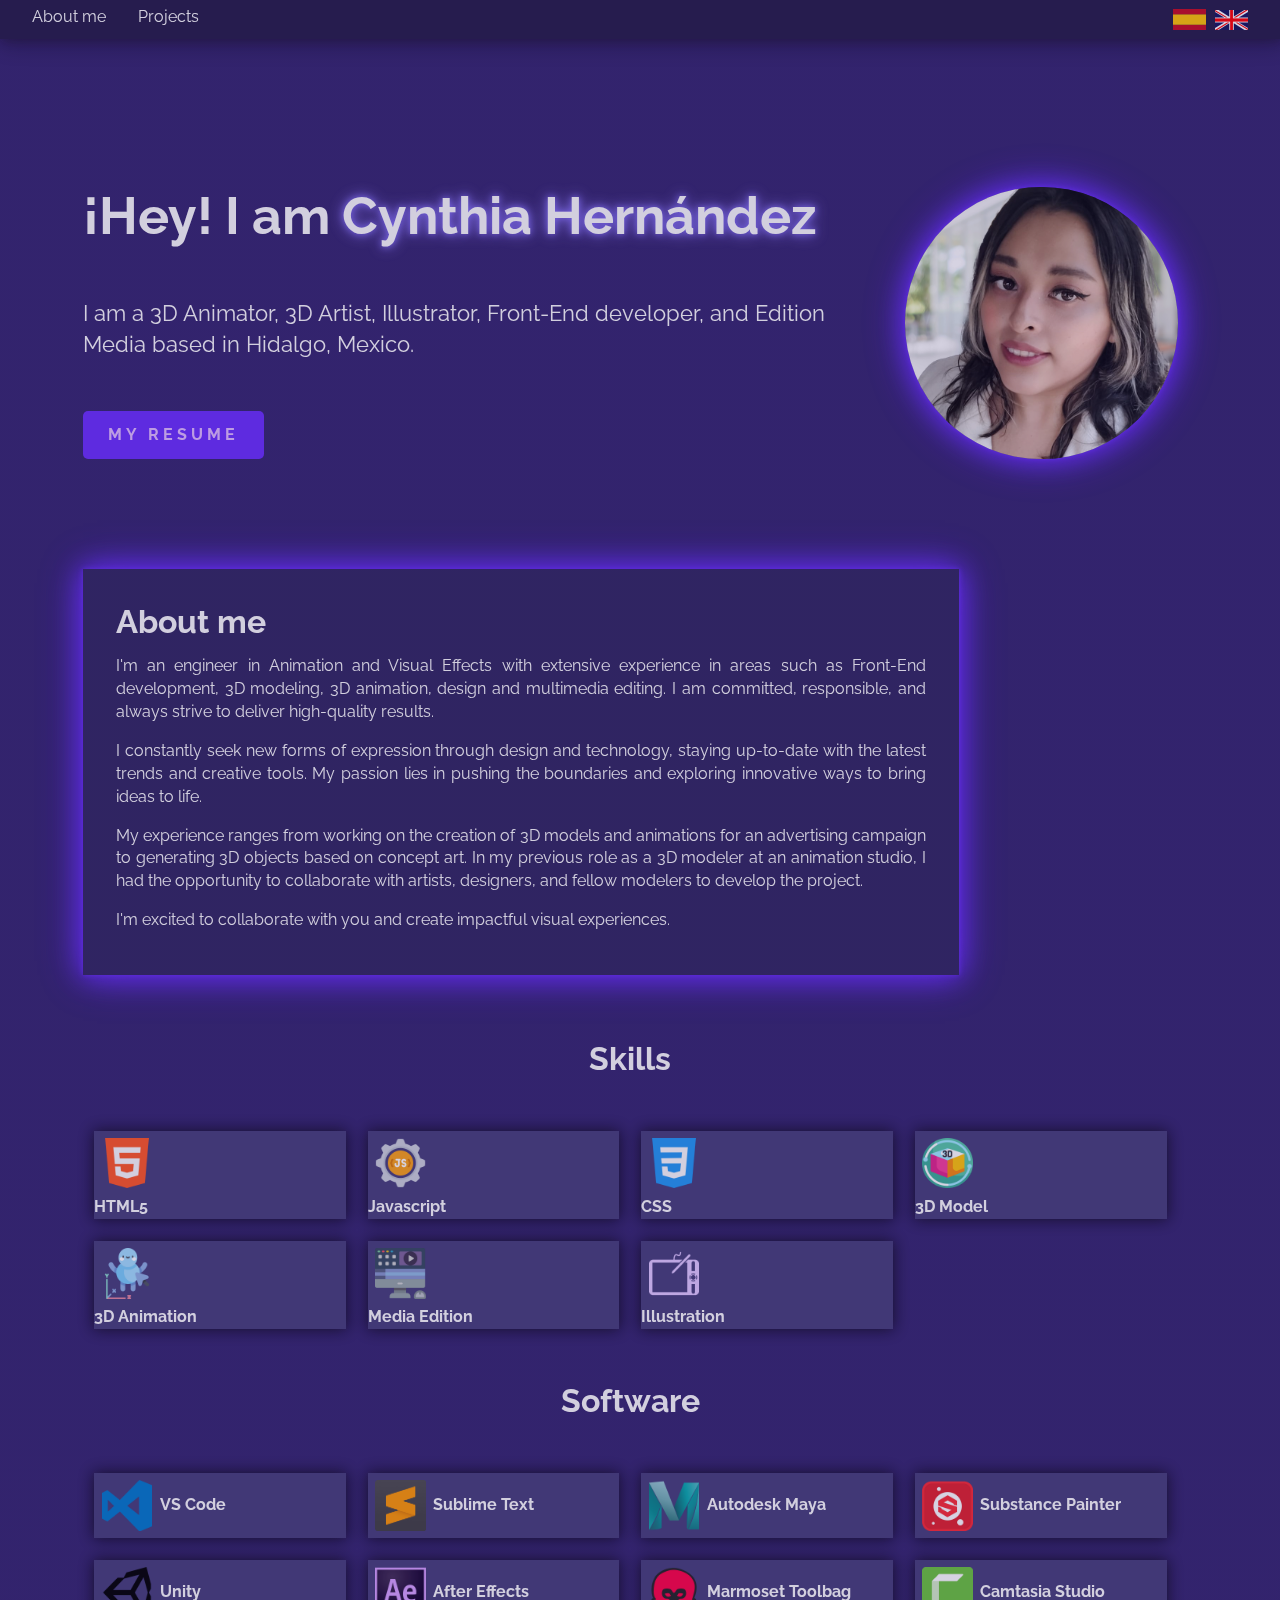
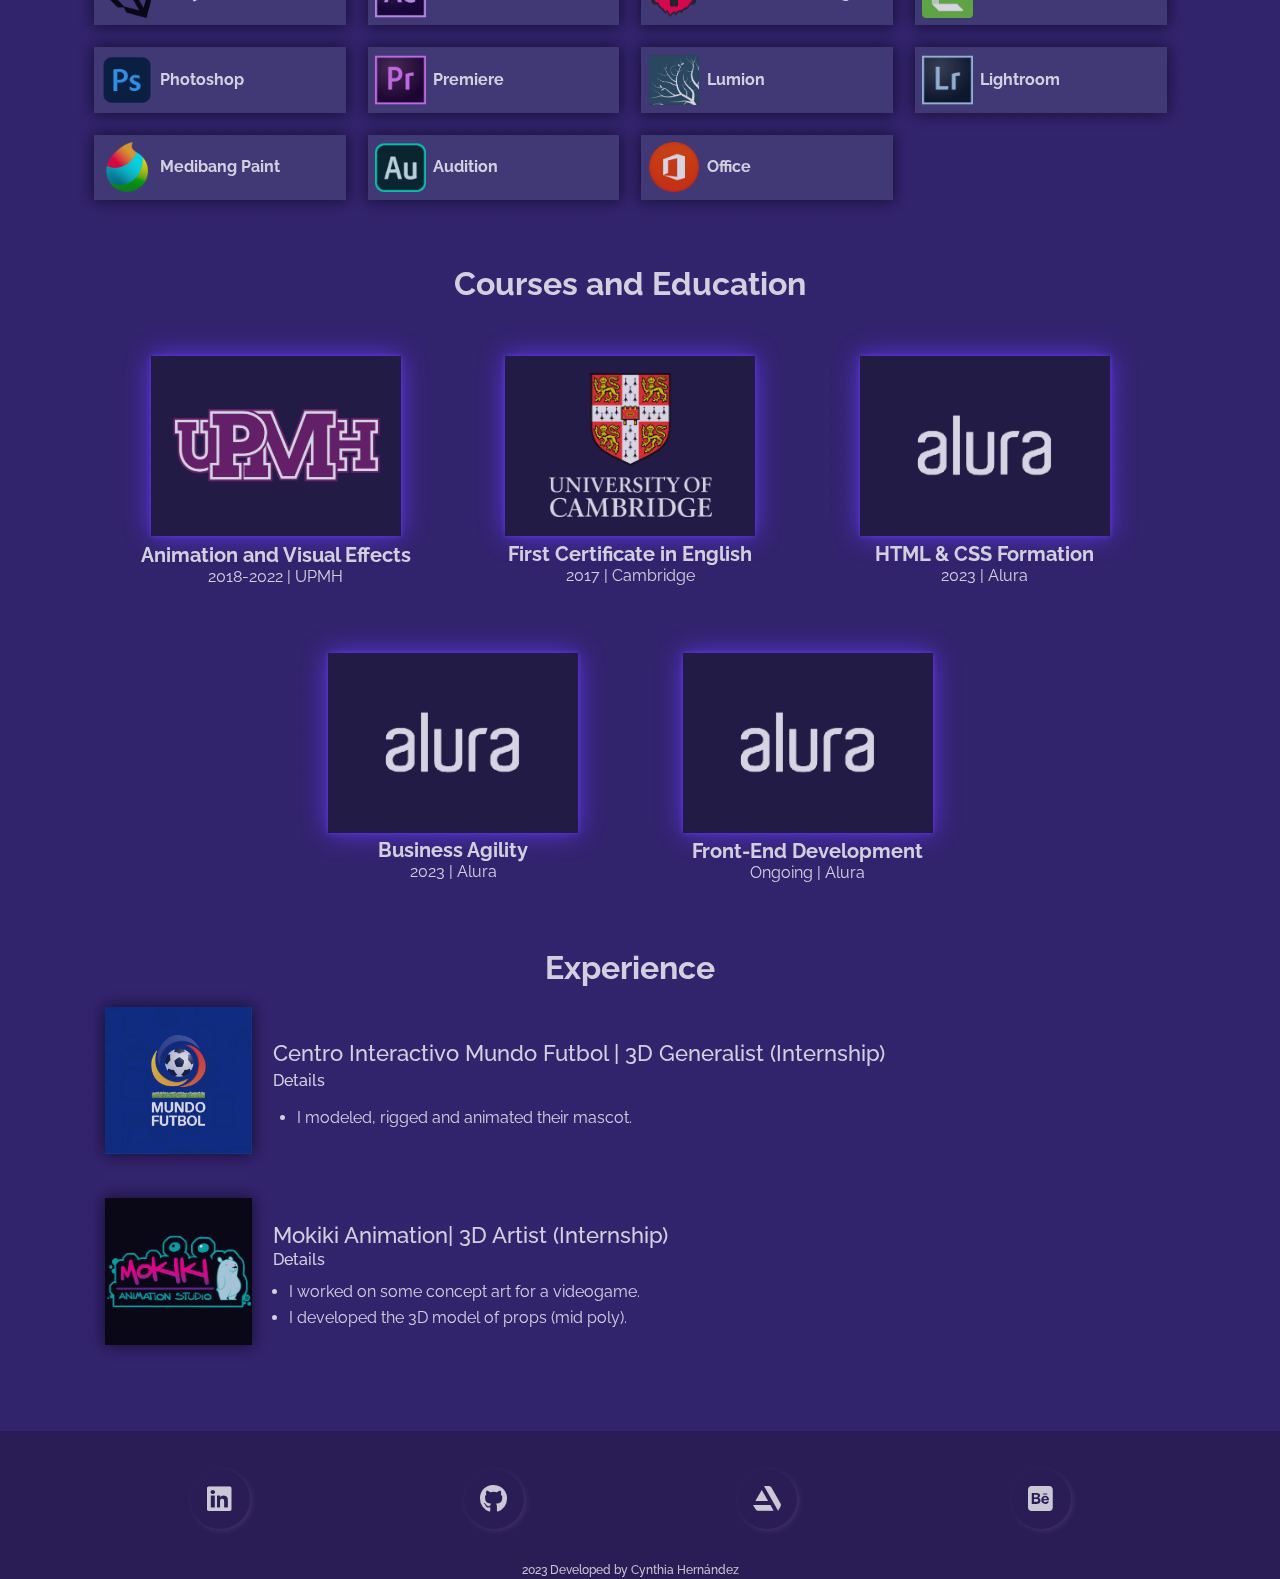
==== index.html @ 49471c4b "CV en español" ====
<!DOCTYPE html>
<html lang="eng">
    <head>
        <meta charset="UTF-8">
        <meta http-equiv="X-UA-Compatible" content="IE=edge">
        <meta name="viewport" content="width=device-width, initial-scale=1.0">
        <title>About me</title>
        <link rel="icon" href="c.ico">
        <link name="viewport" content="width=device-width">
        <link rel="preconnect" href="https://fonts.googleapis.com">
        <link rel="preconnect" href="https://fonts.gstatic.com" crossorigin>
        <link href="https://fonts.googleapis.com/css2?family=Raleway:wght@400;500;700&display=swap" rel="stylesheet">
        <link rel="stylesheet" href="https://maxcdn.bootstrapcdn.com/bootstrap/3.3.7/css/bootstrap.min.css">
        <script src="https://ajax.googleapis.com/ajax/libs/jquery/3.2.1/jquery.min.js"></script>
        <script src="https://maxcdn.bootstrapcdn.com/bootstrap/3.3.7/js/bootstrap.min.js"></script>
        <link rel="stylesheet" href="./assets/css/normalize.css" />
        <link rel="stylesheet" href="./assets/css/reset.css" />
        <link rel="stylesheet" href="./assets/css/bases.css" />
        <link rel="stylesheet" href="./assets/css/flexbox.css" />
        <link rel="stylesheet" href="https://cdnjs.cloudflare.com/ajax/libs/font-awesome/6.4.0/css/all.min.css">
        <link rel="stylesheet" href="./assets/css/encabezado/encabezado.css" />
        <link rel="stylesheet" href="./assets/css/encabezado/flags.css" />
        <link rel="stylesheet" href="./assets/css/encabezado/encabezado__nombre.css" />
        <link rel="stylesheet" href="./assets/css/mensaje--principal/mensaje--principal.css" />
        <link rel="stylesheet" href="./assets/css/mensaje--principal/mensaje--principal__titulo.css" />
        <link rel="stylesheet" href="./assets/css/mensaje--principal/mensaje--principal__descripcion.css" />
        <link rel="stylesheet" href="./assets/css/mensaje--principal/mensaje--principal__contenido.css" />
        <link rel="stylesheet" href="./assets/css/mensaje--principal/mensaje--principal__boton.css" />
        <link rel="stylesheet" href="./assets/css/menu/menu__lista.css" />
        <link rel="stylesheet" href="./assets/css/menu/menu__item.css" />
        <link rel="stylesheet" href="./assets/css/menu/menu__link.css" />
        <link rel="stylesheet" href="./assets/css/menu/menu-desplegable.css" />
        <link rel="stylesheet" href="./assets/css/menu/menu-desplegable__opciones.css" />
        <link rel="stylesheet" href="./assets/css/sobre--mi/sobre--mi.css" />
        <link rel="stylesheet" href="./assets/css/sobre--mi/sobre--mi__titulo.css" />
        <link rel="stylesheet" href="./assets/css/sobre--mi/sobre--mi__descripcion.css" />
        <link rel="stylesheet" href="./assets/css/habilidades/habilidades.css" />
        <link rel="stylesheet" href="./assets/css/habilidades/habilidades__subtitulo.css" />
        <link rel="stylesheet" href="./assets/css/habilidades/habilidades__lista.css" />
        <link rel="stylesheet" href="./assets/css/habilidades/habilidades__item.css">
        <link rel="stylesheet" href="./assets/css/habilidades/habilidades__img.css">
        <link rel="stylesheet" href="./assets/css/habilidades/habilidades__link.css">
        <link rel="stylesheet" href="./assets/css/habilidades/programa/programa__conjunto.css">
        <link rel="stylesheet" href="./assets/css/habilidades/habilidad/habilidad__conjunto.css">
        <link rel="stylesheet" href="./assets/css/formaciones/formacion.css">
        <link rel="stylesheet" href="./assets/css/formaciones/formacion-titulo.css">
        <link rel="stylesheet" href="./assets/css/formaciones/formacion-imagen.css">
        <link rel="stylesheet" href="./assets/css/formaciones/formacion-contenido.css">
        <link rel="stylesheet" href="./assets/css/formaciones/formacion-nombre.css">
        <link rel="stylesheet" href="./assets/css/formaciones/formacion-detalle.css">
        <link rel="stylesheet" href="./assets/css/experiencia/experiencia.css">
        <link rel="stylesheet" href="./assets/css/experiencia/experiencia__img.css">
        <link rel="stylesheet" href="./assets/css/experiencia/experiencia__nombre.css">
        <link rel="stylesheet" href="./assets/css/experiencia/experiencia__texto.css">
        <link rel="stylesheet" href="./assets/css/rodapie.css">


        
    </head>
    <body>
        <header class="encabezado">     
            <nav class="menu-nav">    
                <ul class="menu__lista">      
                    <li class="menu__item" ><a href="./index.html" class="menu__link activo" data-section="encabezado" data-value="about-me">About me</a></li>    
                    <li class="menu__item"><a class="menu__link" href="./animacion-3d.html" data-section="encabezado" data-value="projects">Projects</a>     
                        <ul class="menu-desplegable">   
                            <li class="menu-desplegable__item"><a href="./animacion-3d.html" class="menu-desplegable__link" data-section="encabezado" data-value="3d-animation">3D Animation</a></li>
                            <li class="menu-desplegable__item"><a href="./3d-modelado.html" class="menu-desplegable__link" data-section="encabezado" data-value="3d-modeling">3D Modeling</a></li>
                            <li class="menu-desplegable__item"><a href="./ilustracion.html" class="menu-desplegable__link" data-section="encabezado" data-value="illustration">Illustration</a></li>
                            <li class="menu-desplegable__item"><a href="./programacion.html" class="menu-desplegable__link" data-section="encabezado" data-value="programming">Programming</a></li>
                        </ul>
                    </li>
                </ul>
            </nav>
                <div class="flags" id="flags">
                <div class="flags__item" data-language="es">
                    <img src="./assets/img/spanish.svg" alt="">
                </div>

                <div class="flags__item" data-language="en">
                    <img src="./assets/img/english.svg" alt="">
                </div>
            </div>
            </div>    
        </header>

        <main>
            <section class="mensaje--principal">
                <div class="mensaje--principal__contenido">
                    <h1 class="mensaje--principal__titulo" data-section="mensaje_principal" data-value="mensaje_principal-titulo">¡Hey! I am </h1><h1 class="palabras--color" data-section="mensaje_principal" data-value="mensaje_principal-color">Cynthia Hernández</h1> <br> <br> 
                    
                    <p class="mensaje--principal__descripcion" data-section="mensaje_principal" data-value="mensaje_principal-descripcion">
                        I am a 3D Animator, 3D Artist, Illustrator, Front-End developer, and Edition Media based in Hidalgo, Mexico. <br>
                    </p>
                    
                    <div class="sobre--mi__boton">
                        <a href="./assets/archivos/CV_Cynthia Hernández.pdf" target="_blank"><button class="boton--cv" data-section="mensaje_principal" data-value="mensaje_principal-button">My resume</button></a>
                    </div>
                </div>
                <div class="sobre--mi__profile-area" >
                    <img class="profile" src="assets/img/profile-rectangle.png" alt="profile picture">
                </div>     
            </section>

            <section class="sobre--mi" id="sobre-mi">
                <div class="sobre--mi__contenido">
                    <h2 class="sobre--mi__titulo"><br>About me</h2>
                    <p class="sobre--mi__descripcion" data-section="sobre_mi" data-value="sobre_mi-descripcion-1">
                        I'm an engineer in Animation and Visual Effects with extensive experience in areas such as Front-End development, 3D modeling, 3D animation, design and multimedia editing. I am committed, responsible, and always strive to deliver high-quality results.</p> 

                        <p class="sobre--mi__descripcion" data-section="sobre_mi" data-value="sobre_mi-descripcion-2">I constantly seek new forms of expression through design and technology, staying up-to-date with the latest trends and creative tools. My passion lies in pushing the boundaries and exploring innovative ways to bring ideas to life. </p>

                        <p class="sobre--mi__descripcion" data-section="sobre_mi" data-value="sobre_mi-descripcion-3"> My experience ranges from working on the creation of 3D models and animations for an advertising campaign to generating 3D objects based on concept art. In my previous role as a 3D modeler at an animation studio, I had the opportunity to collaborate with artists, designers, and fellow modelers to develop the project. </p>

                        <p class="sobre--mi__descripcion" data-section="sobre_mi" data-value="sobre_mi-descripcion-4">I'm excited to collaborate with you and create impactful visual experiences. </p> <br> 
                    </p>
                </div>
            </section>

            <section class="habilidades" id="habilidades">
                <div class="habilidades__contenido">
                    <h2 class="habilidades__subtitulo" data-section="habilidades" data-value="habilidades-titulo">Skills</h2>
                    <nav>
                        <ul class="habilidades__lista">
                            <div class="habilidad__conjunto">
                                <img src="./assets/img/habilidades/html-5.png" alt="icono de habilidad" class="habilidad__img">
                                <li class="habilidades__item"><a class="habilidades__link">HTML5</a></li>
                            </div>
                            <div class="habilidad__conjunto">
                                <img src="./assets/img/habilidades/javascript.png" alt="icono de habilidad" class="habilidad__img">
                                <li class="habilidades__item"><a class="habilidades__link">Javascript</a></li>
                            </div>
                            <div class="habilidad__conjunto">
                                <img src="./assets/img/habilidades/css.png" alt="icono de habilidad" class="habilidad__img">
                                <li class="habilidades__item"><a class="habilidades__link">CSS</a></li>
                            </div>
                            <div class="habilidad__conjunto">
                                <img src="./assets/img/habilidades/modelado-3d.png" alt="icono de habilidad" class="habilidad__img">
                                <li class="habilidades__item"><a class="habilidades__link" data-section="habilidades" data-value="habilidades-3dmodel">3D Model</a></li>
                            </div>
                            <div class="habilidad__conjunto">
                                <img src="./assets/img/habilidades/animacion-3d.png" alt="" class="habilidad__img">
                                <li class="habilidades__item"><a class="habilidades__link" data-section="habilidades" data-value="habilidades-3danimation">3D Animation</a></li>
                            </div>
                            <div class="habilidad__conjunto">
                                <img src="./assets/img/habilidades/edicion-video.png" alt="icono de habilidad" class="habilidad__img">
                                <li class="habilidades__item"><a class="habilidades__link" data-section="habilidades" data-value="habilidades-media">Media Edition</a></li>
                            </div>   
                            <div class="habilidad__conjunto">
                                <img src="./assets/img/habilidades/ilustracion.png" alt="icono de habilidad" class="habilidad__img">
                                <li class="habilidades__item"><a class="habilidades__link" data-section="habilidades" data-value="habilidades-illustration">Illustration</a></li>
                            </div>      
                        </ul>
                    </nav>
                </div>

                <div class="programas__contenido">
                    <h2 class="programas__subtitulo">Software</h2>
                    <nav>
                        <ul class="programas__lista">
                            <div class="programa__conjunto">
                                <img src="./assets/img/programas/visual-studio-code.png" alt="logo del programa" class="habilidad__img">
                                <li class="programas__item"><a href="#" class="programas__link">VS Code</a></li>
                            </div>
                            <div class="programa__conjunto">
                                <img src="./assets/img/programas/sublime-text.png" alt="logo del programa" class="habilidad__img">
                                <li class="programas__item"><a href="#" class="programas__link">Sublime Text</a></li>
                            </div>
                            <div class="programa__conjunto">
                                <img src="./assets/img/programas/maya.png" alt="logo del programa" class="habilidad__img">
                                <li class="programas__item"><a href="#" class="programas__link">Autodesk Maya</a></li>
                            </div>
                            <div class="programa__conjunto">
                                <img src="./assets/img/programas/adobe-substance-painter.png" alt="logo del programa" class="habilidad__img">
                                <li class="programas__item"><a href="#" class="programas__link">Substance Painter</a></li>     
                            </div>
                            <div class="programa__conjunto">
                                <img src="./assets/img/programas/unity.png" alt="logo del programa" class="habilidad__img">
                                <li class="programas__item"><a href="#" class="programas__link">Unity</a></li>
                            </div>
                            <div class="programa__conjunto">
                                <img src="./assets/img/programas/after-effects.png" alt="logo del programa" class="habilidad__img">
                                <li class="programas__item"><a href="#" class="programas__link">After Effects</a></li>
                            </div>
                            <div class="programa__conjunto">
                                <img src="./assets/img/programas/marmoset-toolbag.png" alt="logo del programa" class="habilidad__img">
                                <li class="programas__item"><a href="#" class="programas__link">Marmoset Toolbag</a></li>
                            </div>
                            <div class="programa__conjunto">
                                <img src="./assets/img/programas/camtasia.png" alt="logo del programa" class="habilidad__img">
                                <li class="programas__item"><a href="#" class="programas__link">Camtasia Studio</a></li>
                            </div>
                            <div class="programa__conjunto">
                                <img src="./assets/img/programas/adobe-photoshop.png" alt="logo del programa" class="habilidad__img">
                                <li class="programas__item"><a href="#" class="programas__link">Photoshop</a></li>
                            </div>
                            <div class="programa__conjunto">
                                <img src="./assets/img/programas/premiere.png" alt="logo del programa" class="habilidad__img">
                                <li class="programas__item"><a href="#" class="programas__link">Premiere</a></li>
                            </div>
                            <div class="programa__conjunto">
                                <img src="./assets/img/programas/lumion.png" alt="logo del programa" class="habilidad__img">
                                <li class="programas__item"><a href="#" class="programas__link">Lumion</a></li>
                            </div>
                            <div class="programa__conjunto">
                                <img src="./assets/img/programas/lightroom.png" alt="logo del programa" class="habilidad__img">
                                <li class="programas__item"><a href="#" class="programas__link">Lightroom</a></li>
                            </div>
                            <div class="programa__conjunto">
                                <img src="./assets/img/programas/MediBang-Paint.png" alt="logo del programa" class="habilidad__img">
                                <li class="programas__item"><a href="#" class="programas__link">Medibang Paint</a></li>
                            </div>
                            <div class="programa__conjunto">
                                <img src="./assets/img/programas/adobe-audition.png" alt="logo del programa" class="habilidad__img">
                                <li class="programas__item"><a href="#" class="programas__link">Audition</a></li>
                            </div>
                            <div class="programa__conjunto">
                                <img src="./assets/img/programas/office.png" alt="logo del programa" class="habilidad__img">
                                <li class="programas__item"><a href="#" class="programas__link">Office</a></li>
                            </div>
                        </ul>
                    </nav>
                </div>

                
            </section>

            <section class="formaciones" id="formaciones">
                <h2 class="formaciones__titulo" data-section="formaciones-cursos" data-value="formaciones-cursos_titulo">Courses and Education</h2>
                <div class="formaciones__contenido">

                    <div class="formacion">
                        <div class="formacion__imagen formacion__imagen--upmh"></div>
                        <div class="formacion__texto">
                            <h2 class="formacion__nombre" data-section="formaciones-cursos" data-value="formaciones-cursos_universidad">Animation and Visual Effects</h2>
                            <p class="formacion__detalle">2018-2022 | UPMH</p>
                        </div>         
                    </div>

                    <div class="formacion">
                        <div class="formacion__imagen formacion__imagen--cambridge"></div>
                        <div class="formacion__texto">
                            <h2 class="formacion__nombre">First Certificate in English</h2>
                            <p class="formacion__detalle">2017 | Cambridge</p>
                        </div>   
                    </div>

                    <div class="formacion">
                        <div class="formacion__imagen formacion__imagen--alura"></div>
                        <div class="formacion__texto">
                            <h2 class="formacion__nombre" data-section="formaciones-cursos" data-value="formaciones-cursos_html">HTML & CSS Formation</h2>
                            <p class="formacion__detalle">2023 | Alura</p>
                        </div> 
                    </div>
                    
                    <div class="formacion">
                        <div class="formacion__imagen formacion__imagen--alura"></div>
                        <div class="formacion__texto">
                            <h2 class="formacion__nombre" data-section="formaciones-cursos" data-value="formaciones-cursos_business">Business Agility</h2>
                            <p class="formacion__detalle">2023 | Alura</p>
                        </div>
                    </div>

                    <div class="formacion">
                        <div class="formacion__imagen formacion__imagen--alura"></div>
                        <div class="formacion__texto">
                            <h2 class="formacion__nombre" data-section="formaciones-cursos" data-value="formaciones-cursos_front">Front-End Development</h2>
                            <p class="formacion__detalle">Ongoing | Alura</p>
                        </div>
                        
                    </div>
                </div>
            </section>

            <section class="experiencia">
                <h2 class="experiencia__titulo" data-section="experience" data-value="experience_titulo">Experience</h2>
                <div class="experiencia__contenido">
                        <img src="./assets/img/experiencia/centro-interactivo.jpg" alt="" class="experiencia__img">
                        <div class="experiencia__texto"> 
                            <h2 class="experiencia__nombre" data-section="experience" data-value="experience_generalist">Centro Interactivo Mundo Futbol | 3D Generalist (Internship) </h2>
                            <h4 class="experiencia__detalle" data-section="experience" data-value="experience_generalist-details">Details</h4>
                            <div class="experiencia__texto" data-section="experience" data-value="experience_generalist-texto">
                                <ul class="lista-detalles">
                                    <li class="experiencia-link">I modeled, rigged and animated their mascot.</li>
                                </ul>  
                            </div>
                        </div>         
                    </div>

                    <div class="experiencia__contenido">
                        <img src="./assets/img/experiencia/mokiki.png" alt="" class="experiencia__img">
                        <div class="experiencia__imagen experiencia__imagen--mokiki"></div>
                        <div class="experiencia__texto">
                            <h2 class="experiencia__nombre" data-section="experience" data-value="experience_artist">Mokiki Animation| 3D Artist (Internship) </h2>
                            <h4 class="experiencia__detalle" data-section="experience" data-value="experience_artist-details" data-section="experience" data-value="experience_artist-details">Details</h4>
                            <div class="experiencia__texto">
                                <ul class="lista-detalles">
                                    <li class="experiencia-link" data-section="experience" data-value="experience_artist-text-1">I worked on some concept art for a videogame.</li>
                                    <li class="experiencia-link" data-section="experience" data-value="experience_artist-text-2">I developed the 3D model of props (mid poly).</li>
                                </ul>  
                            </div>
                        </div>         
                    </div>
            </section>
        </main>

        <footer>
            <section class="rodapie">
                <div class="rodapie__redes">
                    <a href="https://www.linkedin.com/in/cynthia-hernandez-rodriguez-iaev/" target="_blank" class="fa-brands fa-linkedin" id="linkedin"></a>
                    <a href="https://github.com/Cyn-25" target="_blank" class="fa-brands fa-github" id="github"></a>
                    <a href="https://cynthia_hr.artstation.com/" target="_blank" class="fa-brands fa-artstation" id="artstation"></a>
                    <a href="https://www.behance.net/cynthiahr25" target="_blank" class="fa-brands fa-square-behance" id="behance"></a>
                </div>
                <p class="rodapie__informacion" data-section="footer" data-value="footer_text">2023 Developed by Cynthia Hernández</p>
            </section>
        </footer>
        <script src="js/script.js"></script>
    </body>
</html>
---- assets/css/bases.css ----
:root{
    /*--variable: valor;*/
    --background-page: radial-gradient(at top left, #2d2b4a, #453e79);
    --background-page-dark: #2d2b4a67;
    --background-form-dark: #1d1b3067;
    --background-form-darker:#13102a67;
    --background-boxes: #453e79;
    --background-footer: #261b48c5;
    --background-header: #231b46;

    --fuente-enlace: #e0bbff;
    --fuente-color: #fbfbfb;
    --fuente-brillante: #ffffff;

    --raleway: "Raleway", sans-serif;

    --fuente-tamaño-pequeño: 16px;
    --fuente-tamaño-regular: 22px;
    --fuente-tamaño-grande: 32px;
    --fuente-tamaño-enorme: 52px;


}

html{
    scroll-behavior: smooth;
}

body{   
    font-family: var(--raleway);
    color: var(--fuente-color);
    font-size: 16px;
    background-color: #220b63;
    opacity: 0.8;
    background-image: radial-gradient(#5358bc97 0.5px, #453e7979 0.5px);
    background-size: 10px 10px;

}

main , footer{
    padding-right: 8%;
    padding-left: 6.5%;
    padding-top: 3%;
}

@media screen and (max-width: 1023px) {
    main{
        padding-right: 0;
        padding-left: 0;
        padding-top: 0;
    }
    header, .mensaje--principal, .pasatiempos-y-habilidades, .formaciones, .proyectos, .contacto{
        padding-right: 8%;
        padding-left: 6.5%;
        padding-top: 3%;
    }
  }
   
@media screen and (max-width: 1023px) {
    main{
        padding-right: 0;
        padding-left: 0;
        padding-top: 0;
    }
    header, .mensaje--principal, .pasatiempos-y-habilidades, .formaciones, .proyectos, .contacto{
        padding-right: 8%;
        padding-left: 6.5%;
        padding-top: 3%;
    }

    footer{
        margin-top: 10%;
    }
}

@media screen and (max-width: 480px) {
    main{
        padding-right: 0;
        padding-left: 0;
        padding-top: 0;
    }
    header, .mensaje--principal, .pasatiempos-y-habilidades, .formaciones, .proyectos, .contacto{
        padding-right: 5%;
        padding-left: 5%;
        padding-top: 3%;
    }
}
---- assets/css/flexbox.css ----
.encabezado { /*opciones en misma línea con esta configuración*/
    display: flex; /*Establece un contexto de diseño flexible en el que los elementos hijos pueden ajustarse automáticamente según las reglas establecidas. */
    align-items: center;/*Los elementos queden justo en medio*/
    justify-content: space-between;/* Los elementos se colocan al principio y al final del contenedor, y el espacio restante se divide de manera equitativa entre ellos.*/
    
}

.menu-nav{
    display: flex; 
}
 
.programas__lista, .habilidades__lista{
    display: flex;
    flex-wrap: wrap;
}

.habilidades__item , .programas__item , .pasatiempos__ite{
    display: flex;
    margin-left: 0%;
    text-align: left;
}


@media screen and (max-width: 480px) {
    .habilidades__item, .programas__item{
    margin-left: 0%;
    }

    .menu-nav{  
        font-size: 11px;
        width: 80%;
    }
}
---- assets/css/encabezado/encabezado.css ----
.encabezado{
    align-items: center;
    display: flex;
    justify-content: space-between;
    padding-left: 32px;
    padding-right: 32px;
    position: sticky;
    top: 0px;
    background-color: var(--background-header);
    box-shadow: 2px 2px 10px rgba(24, 15, 39, 0.5) , 2px 2px 25px rgba(24, 15, 39, 0.5);
}

.encabezado a:focus {
    color: rgb(240, 248, 255);
    text-decoration: none;
  }


@media screen and (max-width: 480px) {
    .encabezado{
        justify-content: center;
        margin-bottom: 5%;
        flex-direction: column-reverse;
    }
}
---- assets/css/encabezado/flags.css ----
.flags{
    width: 75px;
    display: flex;
    align-items: center;
    justify-content: space-between;
    cursor: pointer;
}

.flags__item{
    width: 44%;
}

.flags__item:hover{
    width: 48%;
    box-shadow: 0 0 5px #692efd, 0 0 25px #692efd, 0 0 50px #692efd;
}

.flags__img{
    display: block;
}
---- assets/css/encabezado/encabezado__nombre.css ----
.encabezado__nombre {
    font-size: 16px;
}

@media screen and (max-width: 480px) {
    .encabezado__nombre{
        display: none;
    }
}
---- assets/css/mensaje--principal/mensaje--principal.css ----
.mensaje--principal{
    padding-top: 10%;
    width: 100%; 
    max-width: 100%; 
    height: auto; 
    justify-content: space-between;
    display: flex;
    flex-wrap: nowrap;
    align-items: center;
}

.profile{
    width: 100%;
    max-width: 368px;
    height: 100%;
    max-height: 368px;
    flex-shrink: 0;
    border-radius: 50%;
    box-shadow: 0 0 5px #692efd, 0 0 25px #692efd, 0 0 40px #692efd;
}


@media screen and (max-width: 1024px) {
    .profile{
        width: 100%;
        max-width: 181px;
        height: 100%;
        max-height: 181px;
    }
    .mensaje--principal{
        padding-top: 10%;
    }

}

@media screen and (max-width: 480px) {
    .profile{
        max-width: 98px;
        max-height: 98px;
        justify-content: center;
    }

    .mensaje--principal{
        padding-top: 5%;
        flex-flow: row wrap-reverse;
        justify-content: center;
    }
}
---- assets/css/mensaje--principal/mensaje--principal__titulo.css ----
.mensaje--principal__titulo{
    font-size: 52px;
    font-weight: 700;
    font-family: var(--raleway);
    display: inline;
}

.palabras--color{
    color: var(--fuente-color);
    transition: 0.4s all ease;
    text-shadow: 0 0 7px rgb(134, 112, 255), 0 0 15px rgb(149, 130, 255);
    animation: neon-glow 1s ease-in-out infinite alternate;
    display: inline;
    font-size: 52px;
    font-weight: 700;
    
}

.palabras--color:hover{
    font-size: 54px;
    cursor: pointer;
}

@media screen and (max-width: 1024px) {
    .mensaje--principal__titulo, .palabras--color{
        font-size: 22px;
    }

    .palabras--color:hover{
        font-size: 22px;
    }
}

@media screen and (max-device-width:480px) {
    .mensaje--principal__titulo{
        font-size: 22px;
    }

    .palabras--color:hover{
        font-size: 22px;
    }
}
---- assets/css/mensaje--principal/mensaje--principal__descripcion.css ----
.mensaje--principal__descripcion{
    font-size: 22px;
    margin-top: 4%;
}

@media screen and (max-width: 1024px) {
    .mensaje--principal__descripcion{
        font-size: 16px;
        margin-top: 2%;
    }
}

@media screen and (max-device-width:480px) {
    .mensaje--principal__descripcion{
        font-size: 14px;
        margin-top: 2%;
    }
}
---- assets/css/mensaje--principal/mensaje--principal__contenido.css ----
.mensaje--principal__contenido{
    width: 100%;
    padding-right: 4%;
}

@media screen and (max-width: 480px) {
    .mensaje--principal__contenido{
        text-align: center;
    }
}
---- assets/css/mensaje--principal/mensaje--principal__boton.css ----
.boton--cv{
    background: #692efd;
    padding: 15px 25px;
    position: static;
    display: inline-block;
    margin-right: 15px;
    font-size: 16px;
    text-decoration: none;
    text-transform: uppercase;
    overflow: hidden;
    transition: .5s;
    margin-top: 40px;
    letter-spacing: 4px;
    font-weight: 700;
    border-radius: 5px;
    border: none;
    text-decoration: none;
    color: var(--fuente-enlace);
}

.boton--cv:hover{
    color: #ffffff;
    box-shadow: 0 0 5px #692efd, 0 0 25px #692efd, 0 0 50px #692efd;
    text-shadow: 0 0 7px rgb(134, 112, 255);
}


@media screen and (max-width: 1024px) {
    .boton--cv{
        color: #ffffff;
    }

    .boton--cv:hover{
        color: #ffffff;
        box-shadow: none;
        text-shadow: none;
    }
}

@media screen and (max-width: 480px) {
    .sobre--mi__boton{
        display: flex;
        justify-content: center;
        padding-top: 4%;
    }

    .boton--cv{
        color: #ffffff;
        font-size: 14px;
        padding: 10px 20px;
    }

    .boton--cv:hover{
        color: #ffffff;
        box-shadow: none;
        text-shadow: none;
    }
}
---- assets/css/menu/menu__lista.css ----
.menu__lista{
    display: flex;
    margin-top: 3%;
}
---- assets/css/menu/menu__item.css ----
.menu__item{
    list-style: none; /*Quitar viñetas de lista*/
}
---- assets/css/menu/menu__link.css ----
.menu__link {
    color: var(--fuente-general);
    margin-right: 32px;
    text-decoration: none;
    font-family: var(--raleway);
    font-size: 16px;
    cursor: pointer;
    transition: 0.4s all ease;
}

.menu__link:hover {
    color: var(--fuente-brillante);
    transition: 0.4s all ease;
    text-decoration: underline;
    text-shadow: 0 0 5px hsl(253, 100%, 62%) , 0 0 25px hsl(253, 100%, 62%);
    animation: neon-glow 1s ease-in-out infinite alternate;
}

@media screen and (max-width: 480px) {
    .menu__link {
        font-size: 11px;
        width: 100%;
        display: block;
    }
    
    .menu__link:hover {
        color: var(--fuente-general);
        transition: none;
        text-decoration: none;
        text-shadow: none;
        animation: none;
    }
}

@media screen and (max-width: 1024px) {
    .menu__link:hover {
        color: var(--fuente-general);
        transition: none;
        text-decoration: none;
        text-shadow: none;
        animation: none;
    }
  }
---- assets/css/menu/menu-desplegable.css ----
.menu-desplegable {
    position: absolute;
	display: none;
	list-style: none;
	width: 100px;
	background-color: rgba(16, 8, 32, 0.5);
  }

  .menu-desplegable a{
    color: #f1f1f1;
    font-size: 14px;
  }
  
 .menu__lista li:hover .menu-desplegable {
    display: block;
  }
  
  .menu-desplegable li:hover a {
    color: var(--fuente-color);
    text-decoration: none;
    display: block;
    text-shadow: 0 0 5px hsl(253, 100%, 62%) , 0 0 25px hsl(253, 100%, 62%);
  }
  
  .menu-desplegable a:hover {
    background-color: #120c21;
  }

  @media screen and (max-width: 1024px) {
    .menu__lista li:hover .menu-desplegable{
      display: none;
    }
}

@media screen and (max-width: 480px) {
    .menu__lista li:hover .menu-desplegable{
      display: none;
    }
}
---- assets/css/sobre--mi/sobre--mi.css ----
.sobre--mi{
    margin-top: 10%;
    display: flex;
    width: 80%;
    flex-direction: column;
    align-items: flex-start;
    gap: 16px;
    background: var(--background-page-dark);
    padding-left: 3%;
    padding-right: 3%;
    box-shadow: 0 0 5px #692efd, 0 0 25px #692efd, 0 0 40px #692efd;
}

@media screen and (max-width: 1024px) {
    .sobre--mi{
      width: 100%;
    }
  }
   
  @media screen and (max-width: 1023px) {
    .sobre--mi{
        width: 100%;
      }
      .sobre--mi__profile-area{
        width: 38%;
        align-items: center;
        justify-content: center;
        display: flex;
        margin-bottom: 16px;
      }
  }
---- assets/css/sobre--mi/sobre--mi__titulo.css ----
.sobre--mi__titulo{
    color: var(--fuente-general);
    font-size: 32px;
    font-family: Raleway;
    font-weight: 700;
}

@media screen and (max-width: 1024px) {
    .sobre--mi__titulo{
        font-size: 22px;
    }
  }

@media screen and (max-width: 480px) {
    .sobre--mi__titulo{
        font-size: 22px;
    }
}
---- assets/css/sobre--mi/sobre--mi__descripcion.css ----
.sobre--mi__descripcion {
  color: var(--fuente-general);
  font-size: 16px;
  font-family: var(--raleway);
  display: flex;
  width: 100%; 
  flex-direction: column;
  margin-top: 2%;
  text-align: justify;
}

@media screen and (max-width: 1024px) {
  .sobre--mi__descripcion{
    font-size: 14px;
  }
}
 
@media screen and (max-width: 480px) {
  .boton--cv{
      margin-top: 1%;
      font-size: 14px;
  }
}
---- assets/css/habilidades/habilidades.css ----
.habilidades{
    font-family: var(--raleway);
    margin-top: 3%;
}

.habilidades a:hover{
    color: var(--fuente-brillante);

}
---- assets/css/habilidades/habilidades__subtitulo.css ----
.habilidades__subtitulo , .programas__subtitulo{
    font-size: 32px;
    font-weight: 700;
    text-align: center;
    padding-top: 3%;
    padding-bottom: 4%;
}

@media screen and (max-width: 480px) {
    .habilidades__subtitulo , .programas__subtitulo {
        font-size: 22px;
    }
}
---- assets/css/habilidades/habilidades__lista.css ----
.habilidades__lista, .programas__lista{
    display: flex;
    flex-wrap: wrap;
}
---- assets/css/habilidades/habilidades__item.css ----
.habilidades__item {
	width: 100%;
}
---- assets/css/habilidades/habilidades__img.css ----
.habilidad__img{
    width: 20%;
    height: 39%;
    margin: 3% 3%;
    display: block;
}


@media screen and (max-width: 480px) {
    .habilidad__img{
        width: 11%;
        height: 39%;
        margin-left: 3%;
        margin-top: 5%;
    }
}


@media screen and (max-width: 1024px) {
    .habilidad__img{
        width: 16%;
    }
}
---- assets/css/habilidades/habilidades__link.css ----
.programas__link, .habilidades__link{
    color: var(--fuente-color);
    text-decoration: none;
    font-family: var(--raleway);
    font-size: 16px;
    font-weight: 700;
    transition: 0.4s all ease;
    cursor: auto;
}

.programas__link:hover, .habilidades__link:hover{
    text-decoration: none;
}

@media screen and (max-width: 1024px) {
    .programas__link, .habilidades__link{
        font-size: 13px;
        font-weight: 500;

    }
}

@media screen and (max-width: 480px) {
    .programas__link, .habilidades__link{
        font-size: 10px;
        font-weight: 500;
    }
}
---- assets/css/habilidades/programa/programa__conjunto.css ----
.programa__conjunto{
    background-color: var(--background-boxes);
    box-shadow: 0 0 14px #0e0a1b;
    text-align: center;
    width: 23%;
    height: 39%;
    margin: 1%;
    flex-wrap: wrap;
    display: flex;
    align-items: center;
}


@media screen and (max-width: 480px) {
    .programa__conjunto{
        width: 31%;
        height: 39%;
        margin: 1%;
    }
}
---- assets/css/habilidades/habilidad/habilidad__conjunto.css ----
.habilidad__conjunto{
    background-color: var(--background-boxes);
    box-shadow: 0 0 14px #0e0a1b;
    text-align: center;
    width: 23%;
    height: 39%;
    margin: 1%;
    flex-wrap: wrap;
    display: flex;
    align-items: center;
}

@media screen and (max-width: 480px) {
    .habilidad__conjunto{
        width: 31%;
        height: 39%;
        margin: 1%;
    }
}
---- assets/css/formaciones/formacion.css ----
.formacion{
    display: flex;
    flex-wrap: wrap;
    width: 26%;
    justify-content: space-around;
    margin: 5% 35px 0;
}

.formaciones{
    margin-top: 5%;
}

@media screen and (max-width: 1024px) {
    .formacion{
        margin: 5% 0 0;
    }
}

@media screen and (max-width: 480px) {
    .formacion{
        margin: 5% 0px;
        inline-size: fit-content;
        width: 100%;
    }
}
---- assets/css/formaciones/formacion-titulo.css ----
.formaciones__titulo{
    font-size: 32px;
    font-weight: 700;
    text-align: center;
}

@media screen and (max-width: 480px) {
    .formaciones__titulo {
        font-size: 22px;
    }
}
---- assets/css/formaciones/formacion-imagen.css ----
.formacion__imagen{
    height: 180px;
    width: 250px;
    background: #1d193b;
    margin: 0 auto;
    box-shadow: 0 0 5px hsl(253, 100%, 62%) , 0 0 25px hsl(253, 100%, 62%); 
}

.formacion__imagen--cambridge{
    background-image: url(../../img/formaciones/cambridge.png);
    background-repeat: no-repeat;
    background-position: center;
    background-size:65%;
    
}

.formacion__imagen--upmh{
    background-image: url(../../img/formaciones/upmh.png);
    background-repeat: no-repeat;
    background-position: center;
    background-size:85%;
    
}

.formacion__imagen--alura{
    background-image: url(../../img/formaciones/alura.png);
    background-repeat: no-repeat;
    background-position: center;
    background-size:cover;
    
}


@media screen and (max-width: 1024px) {
    .formacion__imagen{
        width: 192px;
        height: 96px;
        margin-left: 5%;
        background-size: 54%;

    }
}

@media screen and (max-width: 480px) {
    .formacion__imagen{
        height: 157px;
        background-size: 40%;
        width: 86%;  
    }
}
---- assets/css/formaciones/formacion-contenido.css ----
.formaciones__contenido{
    display: flex;
    flex-wrap: wrap;
    width: 100%;
    justify-content: center;
}

@media screen and (max-width: 480px) {
    .formaciones__contenido{
        display: table;
        margin-bottom: -3%;
    }
}
---- assets/css/formaciones/formacion-nombre.css ----
.formacion__nombre{
    text-align: center;
    font-weight: 700;
    font-size: 20px;
    margin-top: 3%;
    justify-content: center;
}

@media screen and (max-width: 1024px) {
    .formacion__nombre{
        font-size: 16px;
    }
}

@media screen and (max-width: 480px) {
    .formacion__nombre{
        font-size: 16px; 
    }
}
---- assets/css/formaciones/formacion-detalle.css ----
.formacion__detalle{
    text-align: center;
    font-size: 16px;
}

@media screen and (max-width: 1024px) {
    .formacion__nombre{
        font-size: 14px;
    }
}

@media screen and (max-width: 480px) {
    .formacion__nombre{
        font-size: 14px; 
    }
}
---- assets/css/experiencia/experiencia.css ----
.experiencia{
    margin-top: 5%;
}

.experiencia__contenido{
    padding: 2%;
    display: flex;
    flex-wrap: wrap;
    font-size: 16px;

}


.experiencia__titulo{
    font-size: 32px;
    font-weight: 700;
    text-align: center;
}

@media screen and (max-width: 1024px) {
    .experiencia-contenido{
        margin: 5% 0 0;
    }
}

@media screen and (max-width: 480px) {
    .experiencia__titulo{
        font-size: 22px;
    }
    .experiencia__contenido{
        margin: 5% 0px;
        padding: 2%;
        box-shadow: 0 0 14px #0e0a1b;
    }
}
---- assets/css/experiencia/experiencia__img.css ----
.experiencia__img{
    width: 14%;
    height: 14%;
    background-color: var(--background-boxes);
    box-shadow: 0 0 14px #0e0a1b;
}

@media screen and (max-width: 480px) {
    .experiencia__img{
        display: none;
    }
}
---- assets/css/experiencia/experiencia__nombre.css ----
.experiencia__nombre{
    font-size: 22px;
    font-weight: 500;
}

@media screen and (max-width: 1024px) {
    .experiencia__nombre{
        font-size: 16px;
    }
}

@media screen and (max-width: 480px) {
    .experiencia__nombre{
        font-size: 16px; 
    }
}
---- assets/css/experiencia/experiencia__texto.css ----
.experiencia__texto{
    padding: 2% 2% 0 2%;
    display: flex;
    flex-direction: column;
    justify-content: center;
    font-size: 16px;
}
.experiencia__detalle{
    font-size: 16px;
    padding: 1% 0 0 0;
}
.experiencia-link{
    padding: 1% 0 0 0;
    margin-left: 2%;
}

@media screen and (max-width: 1024px) {
    .experiencia__link, .experiencia__detalle{
        font-size: 14px;
    }
}

@media screen and (max-width: 480px) {
    .experiencia-link, .experiencia__detalle{
        font-size: 14px; 
    }
}
---- assets/css/rodapie.css ----
footer{
    background-color: var(--background-footer);
    margin-top: 5%;
    margin-bottom: -1.6%;
}

.rodapie{
    margin-top: -2%;
}

.rodapie p{
    margin-top: 2%;
    color: #ecebeb;
    text-align: center;
    position: relative;
    font-size: 12px;
    font-weight: 500;
    margin-top: 3%;
}

.rodapie__redes{
    width: 100%;
    display: flex;
    justify-content: space-around;
    margin-top: 2%;
}
#linkedin:hover, #artstation:hover, #github:hover, #behance:hover{
    margin: 0.1%;
    width: 61px;
    padding: .1%;
    box-shadow: 2px 2px 5px rgba(123, 75, 201, 0.5);
}

.rodapie__redes a{
    text-decoration: none;
    font-size: 28px;
    width: 60px;
    height: 60px;
    line-height: 60px;
    text-align: center;
    color: #f1f1f1;
    border-radius: 50%;
    box-shadow: 2px 2px 5px rgba(94, 68, 134, 0.5);
    transition: all .4s ease-in-out;
}

@media screen and (max-width: 1024px) {
    .rodapie__redes{
        padding-top: 0;
    }

    .rodapie__redes a{
        font-size: 32px;
    }
    
    .rodapie p{
        font-size: 14px;
    }
}

@media screen and (max-width: 480px) {

    .rodapie__redes a{
        font-size: 22px;
        width: 50px;
        height: 50px;
        line-height: 50px;
        padding-bottom: 3%;
    }

    .rodapie p{
        font-size: 14px;
    }
}
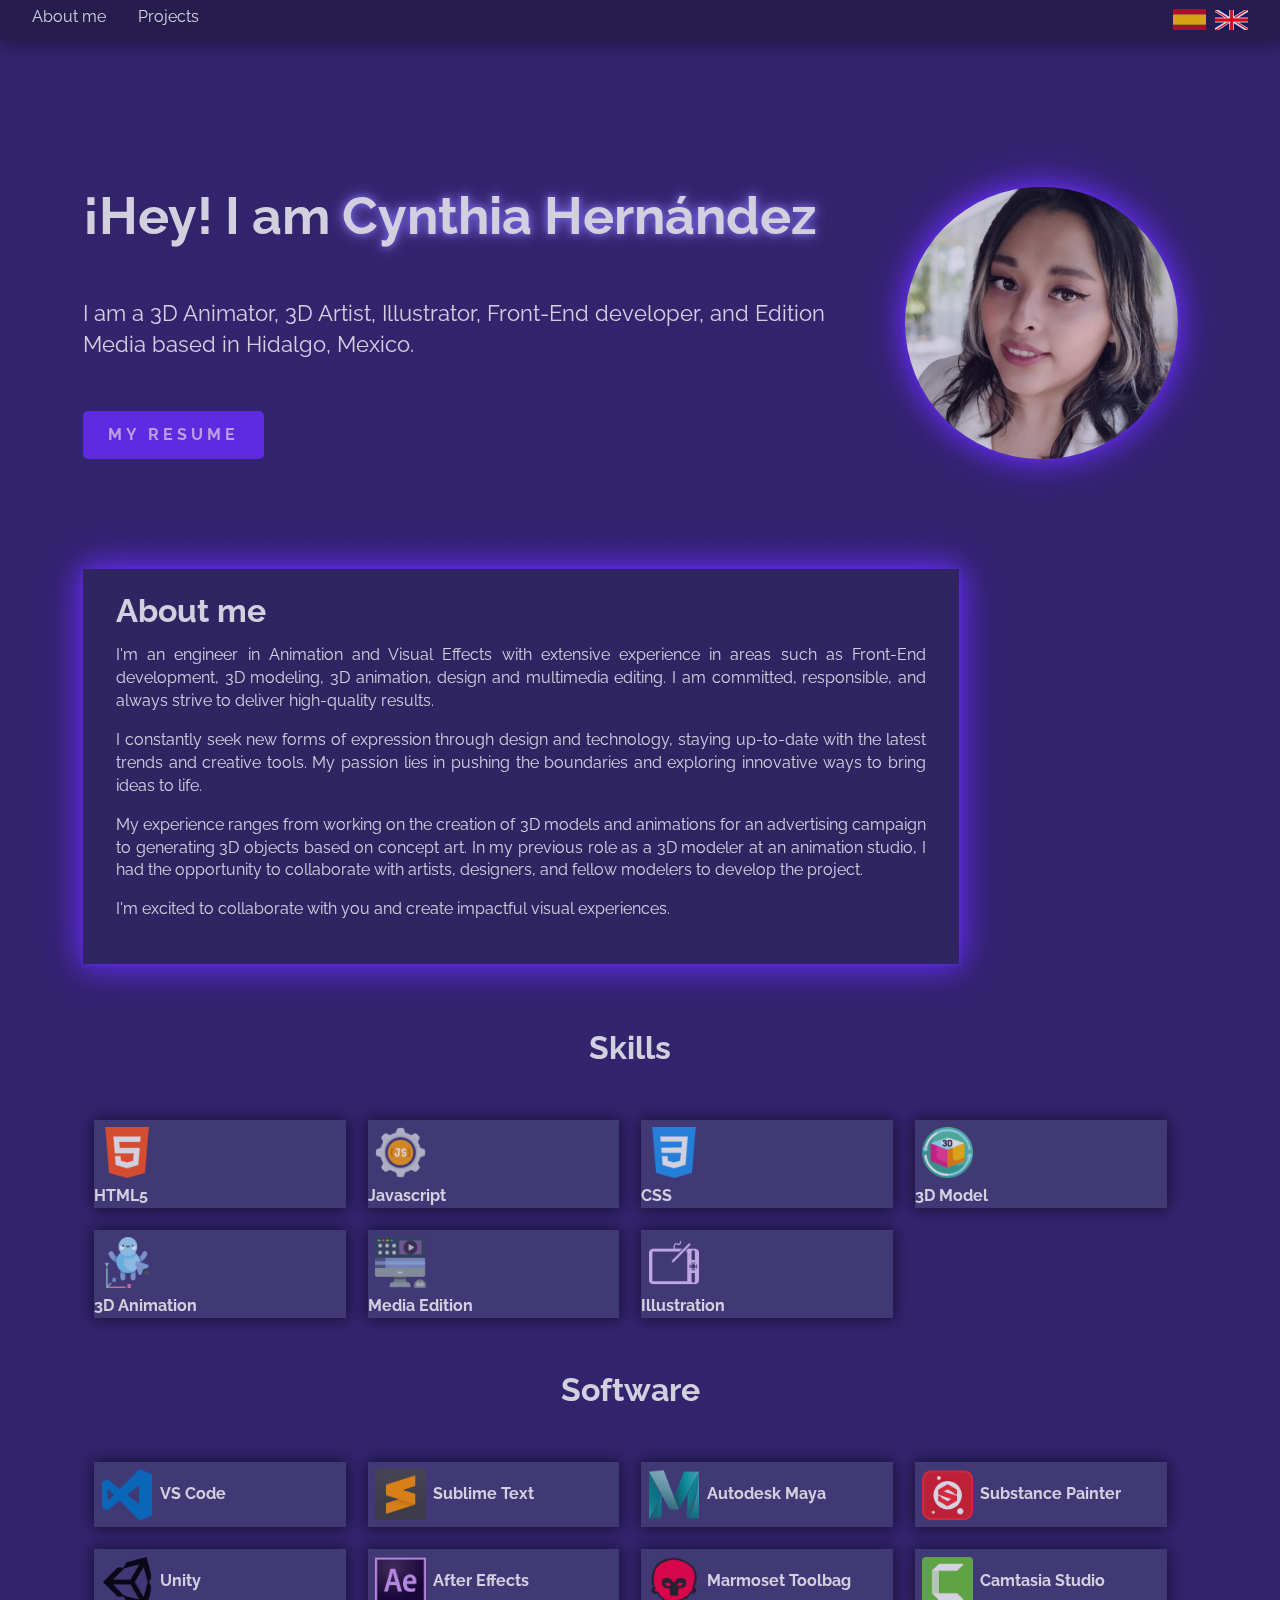
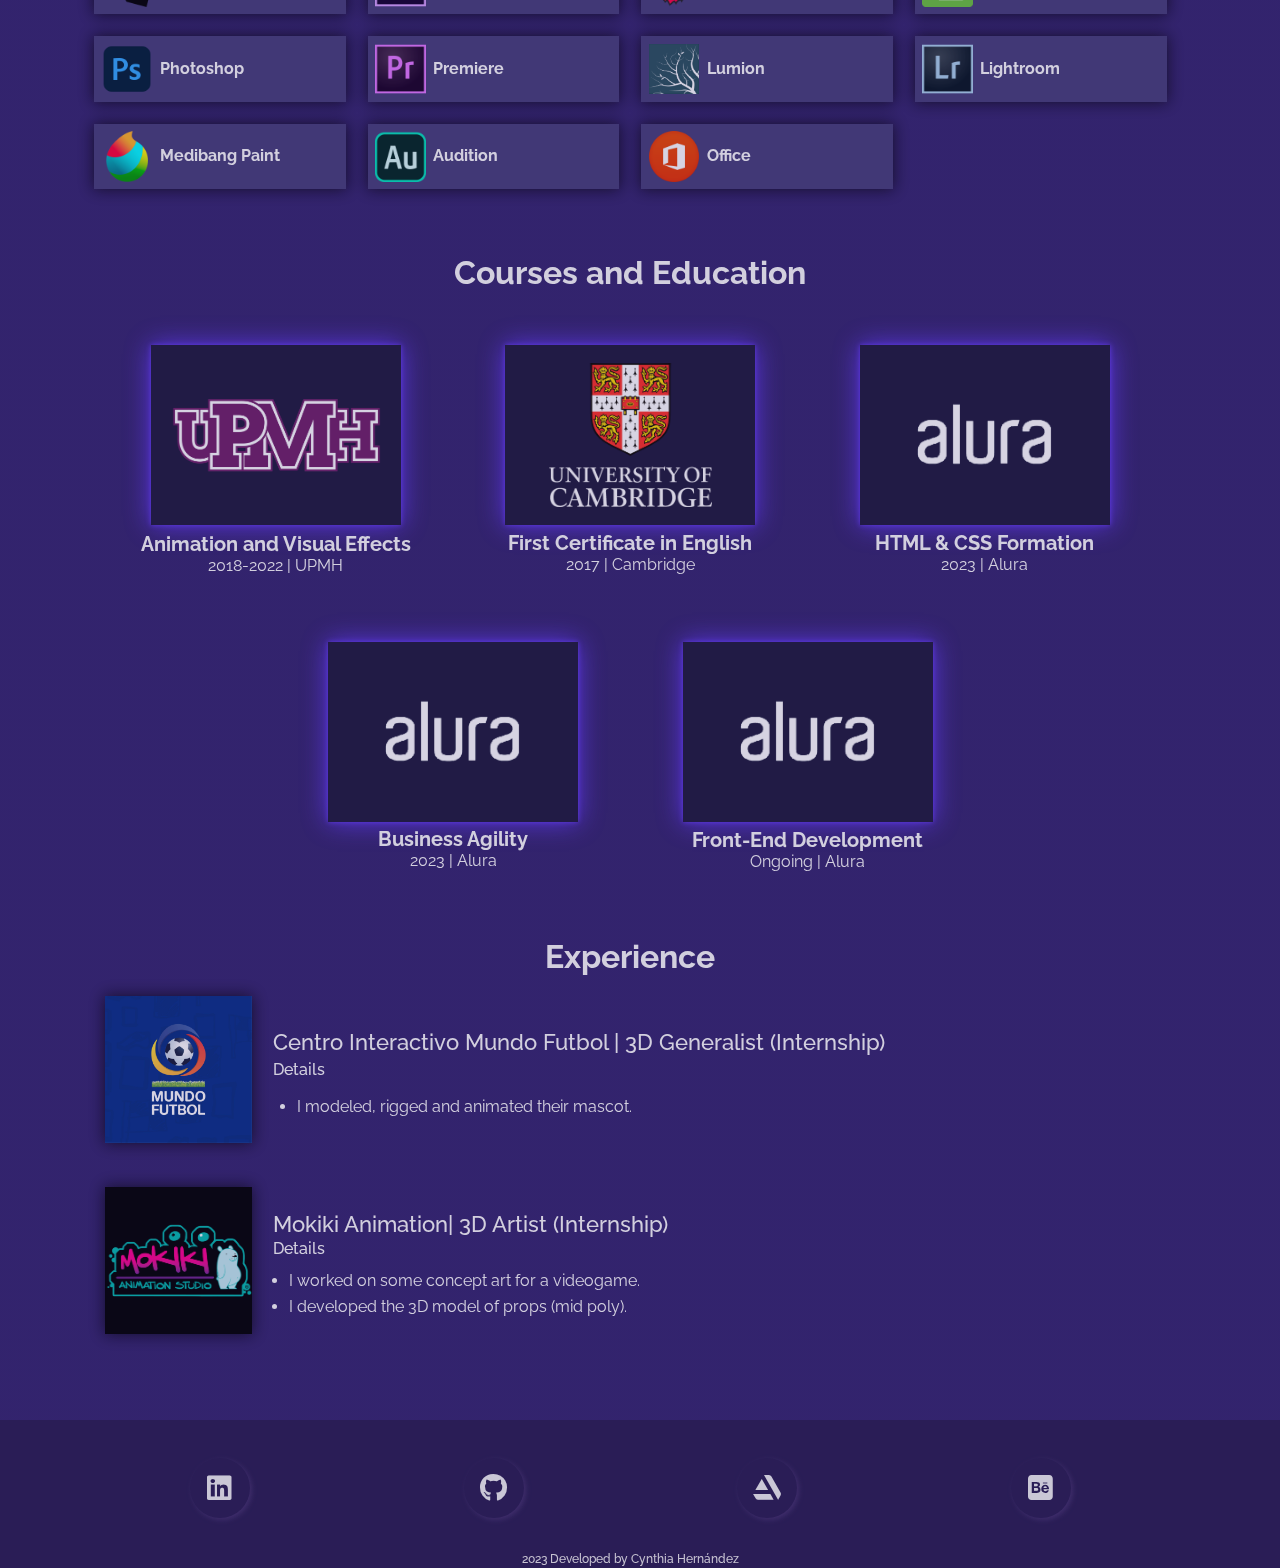
==== commit ec7f3eeb: "Correción de idiomas v.0" ====
--- a/index.html
+++ b/index.html
@@ -104,7 +104,7 @@
 
             <section class="sobre--mi" id="sobre-mi">
                 <div class="sobre--mi__contenido">
-                    <h2 class="sobre--mi__titulo"><br>About me</h2>
+                    <h2 class="sobre--mi__titulo" data-section="sobre_mi" data-value="sobre_mi-titulo">About me</h2>
                     <p class="sobre--mi__descripcion" data-section="sobre_mi" data-value="sobre_mi-descripcion-1">
                         I'm an engineer in Animation and Visual Effects with extensive experience in areas such as Front-End development, 3D modeling, 3D animation, design and multimedia editing. I am committed, responsible, and always strive to deliver high-quality results.</p> 
 
--- a/assets/css/sobre--mi/sobre--mi__titulo.css
+++ b/assets/css/sobre--mi/sobre--mi__titulo.css
@@ -3,13 +3,14 @@
     font-size: 32px;
     font-family: Raleway;
     font-weight: 700;
+    padding-top: 3%;
 }
 
 @media screen and (max-width: 1024px) {
     .sobre--mi__titulo{
         font-size: 22px;
     }
-  }
+}
 
 @media screen and (max-width: 480px) {
     .sobre--mi__titulo{
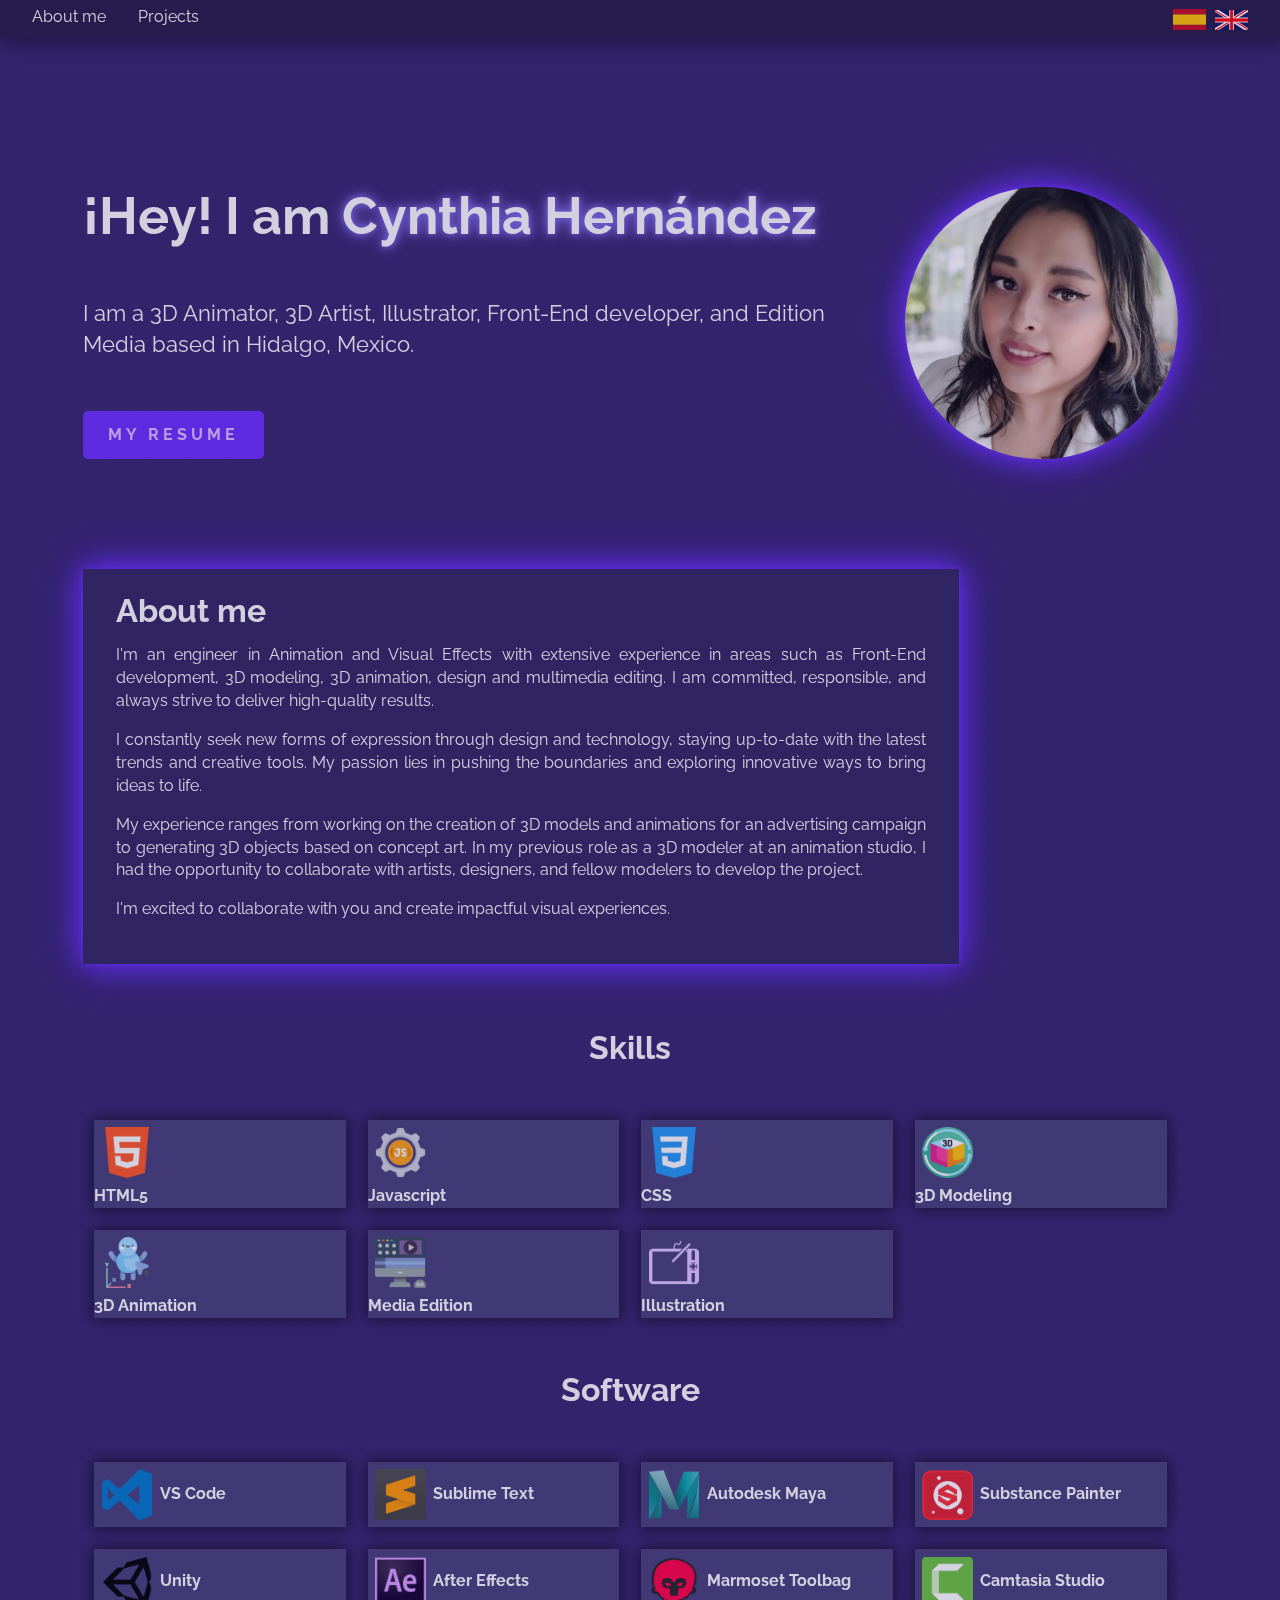
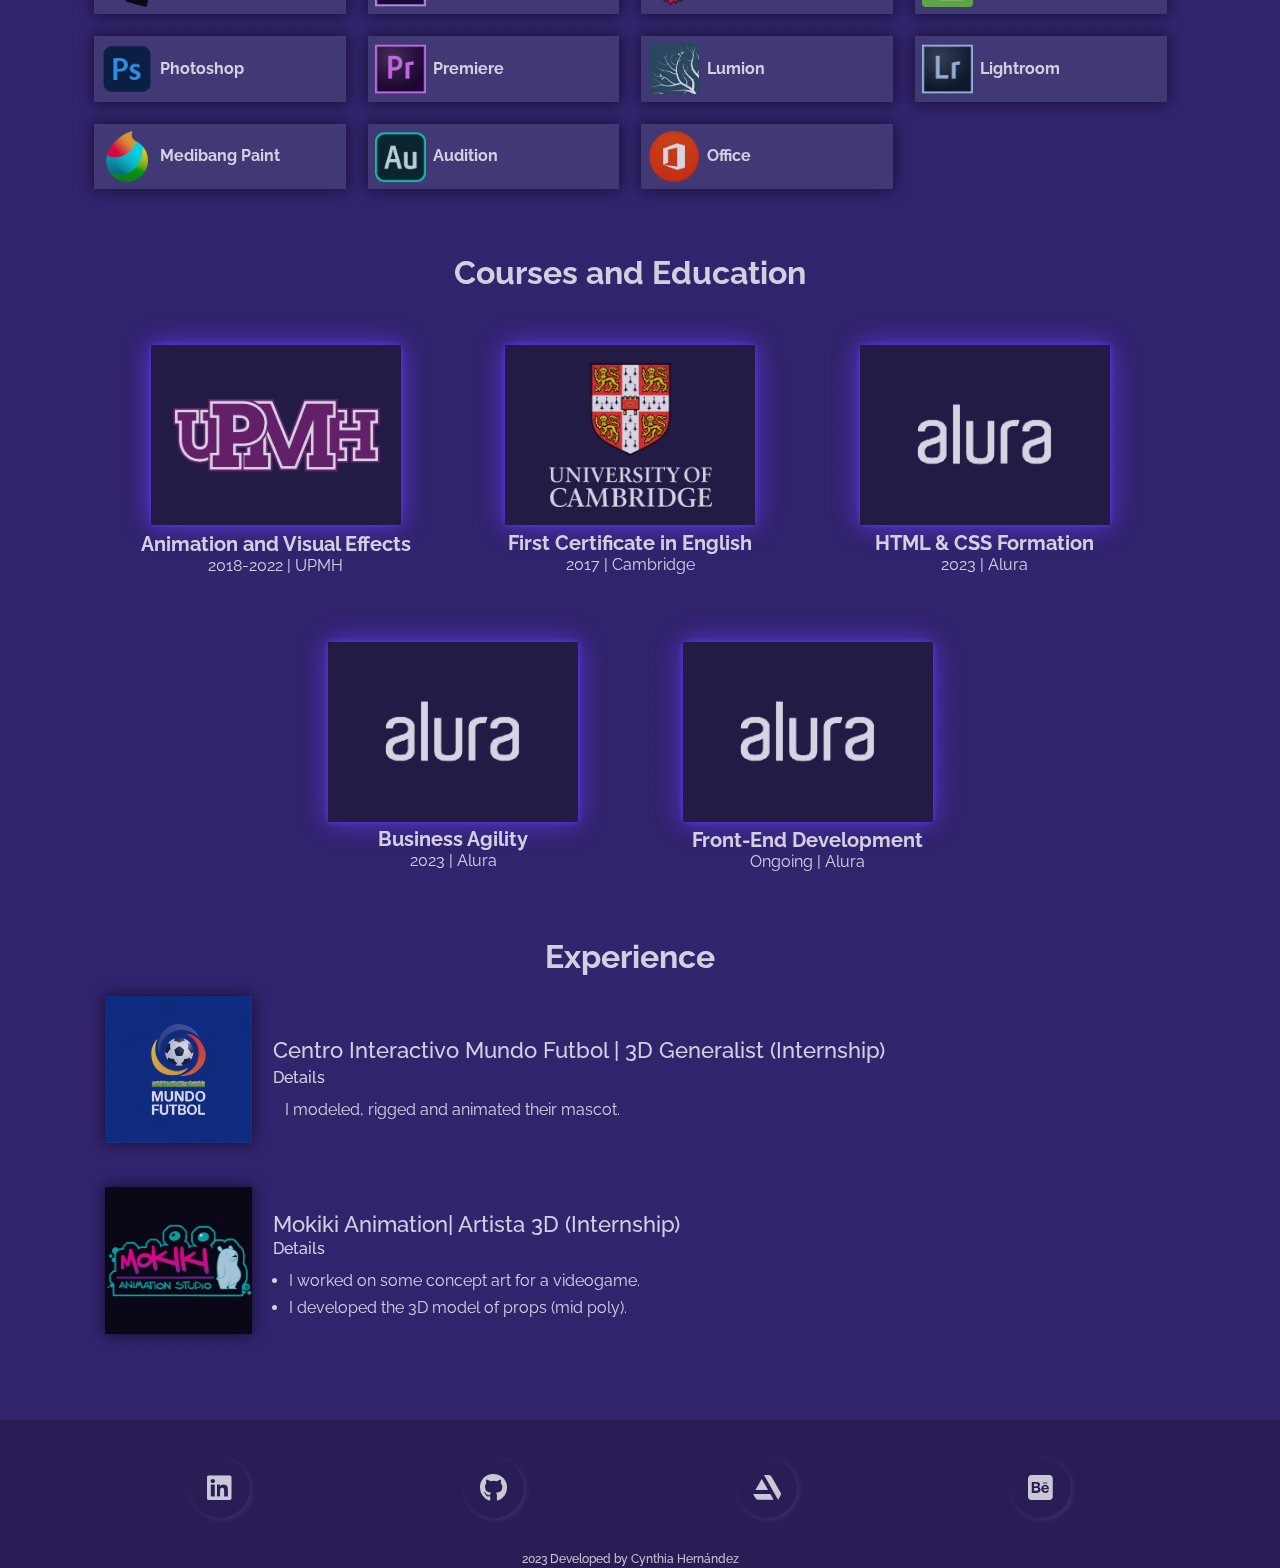
==== commit e6ca65cc: "Portafolio cambio de idiomas V0.2" ====
--- a/index.html
+++ b/index.html
@@ -94,7 +94,7 @@
                     </p>
                     
                     <div class="sobre--mi__boton">
-                        <a href="./assets/archivos/CV_Cynthia Hernández.pdf" target="_blank"><button class="boton--cv" data-section="mensaje_principal" data-value="mensaje_principal-button">My resume</button></a>
+                        <a id="resumeLink" href="#" target="_blank"><button class="boton--cv" id="resumeButton" data-section="mensaje_principal" data-value="mensaje_principal-button">My resume</button></a>
                     </div>
                 </div>
                 <div class="sobre--mi__profile-area" >
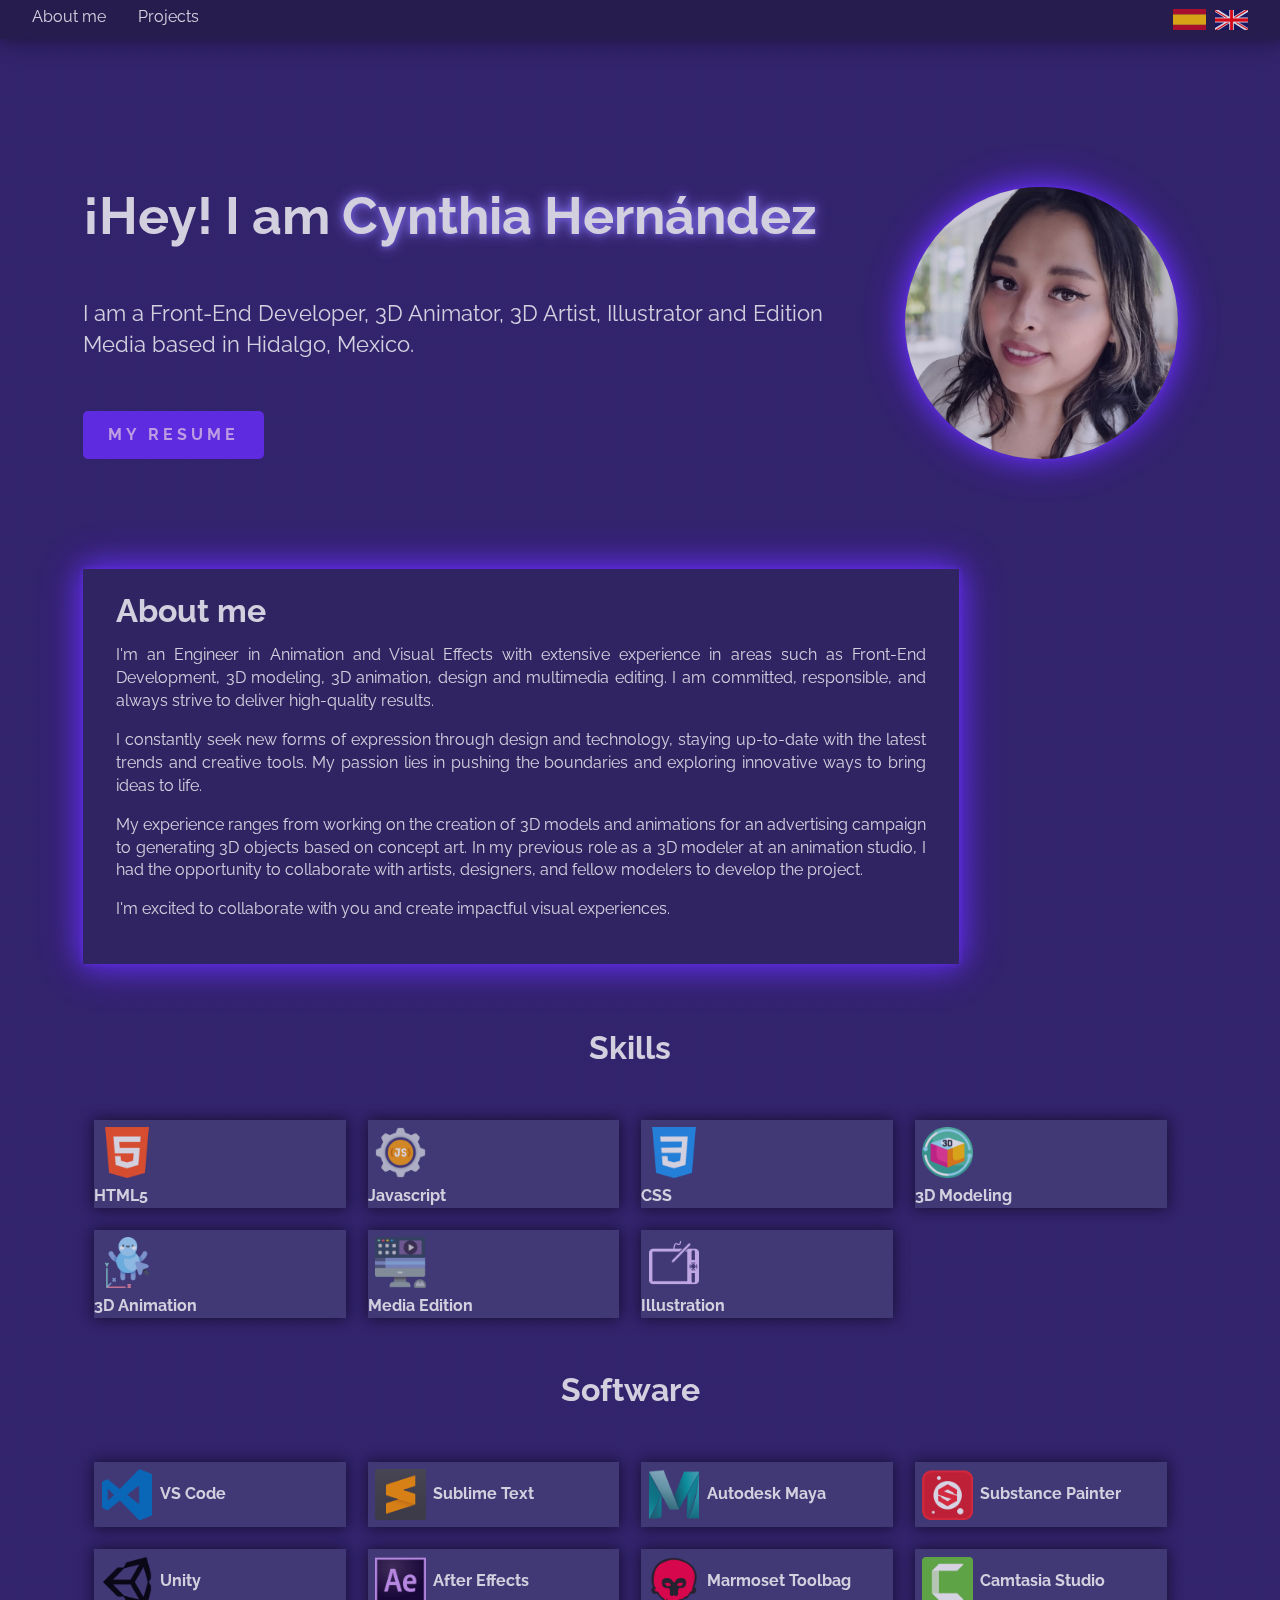
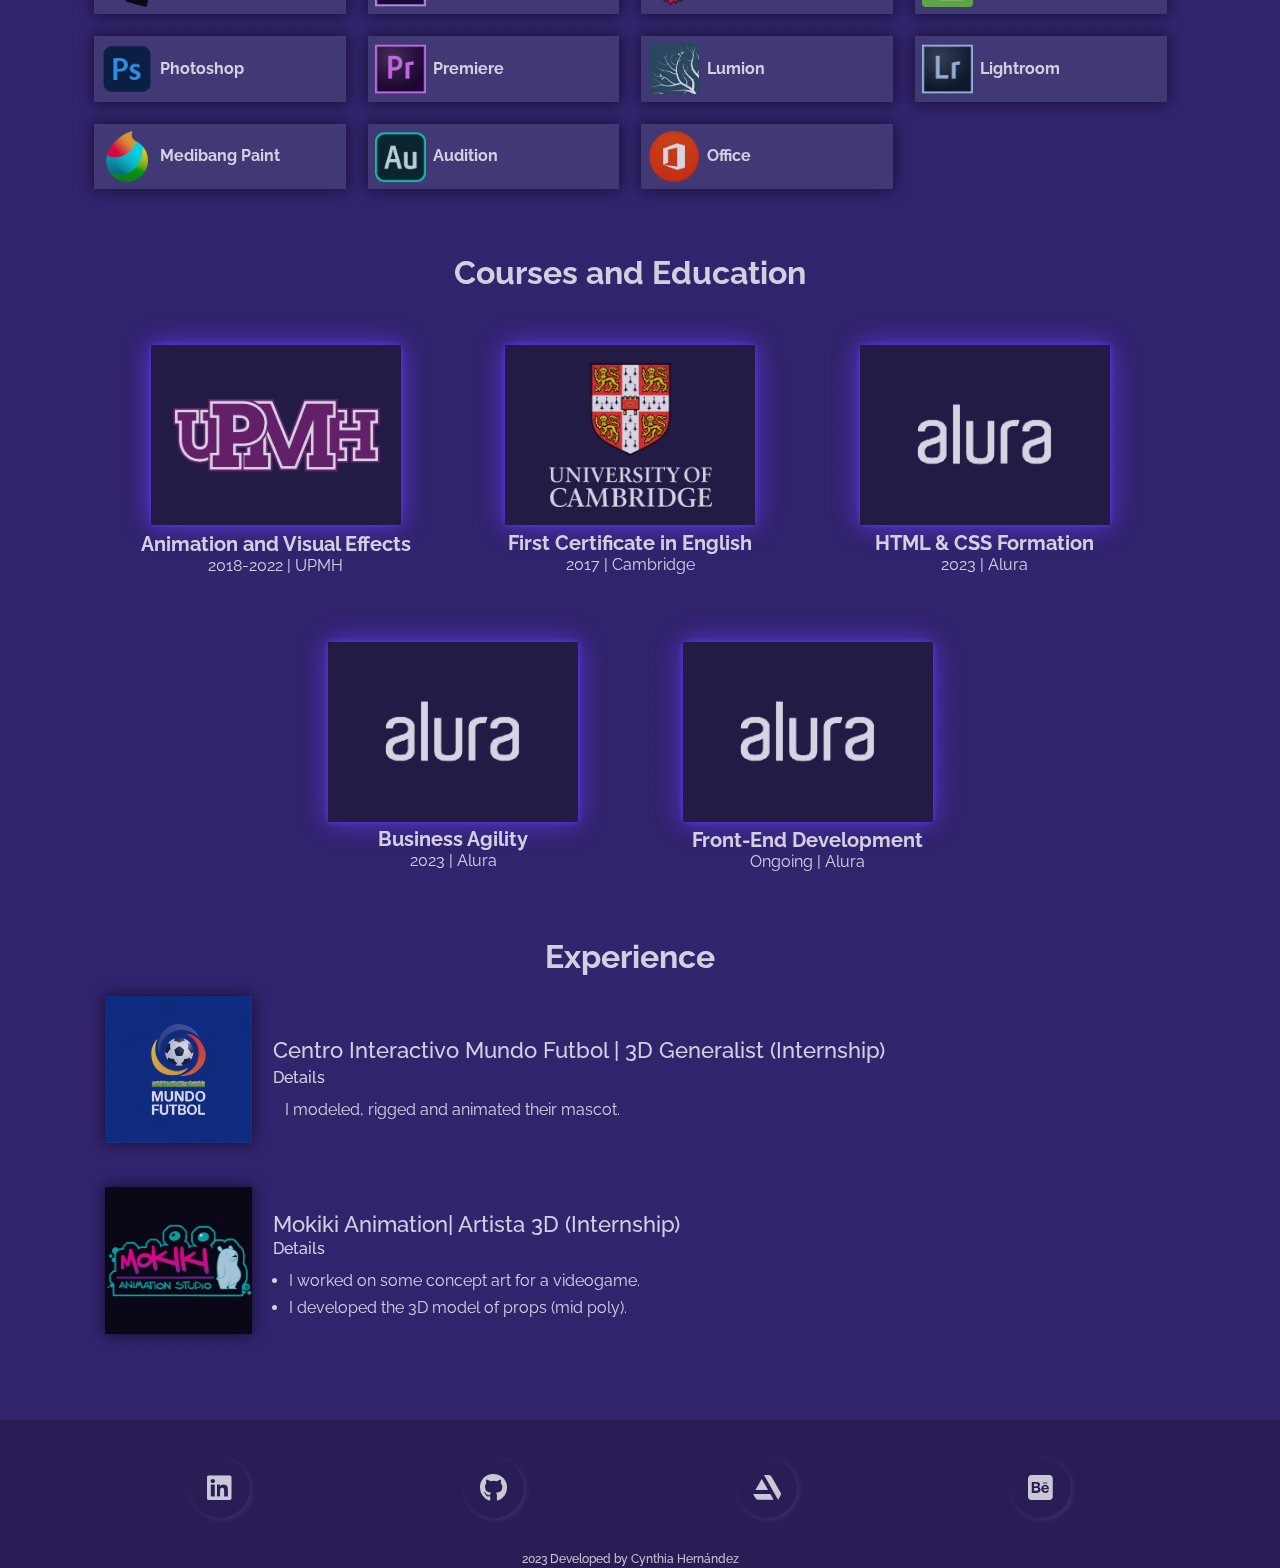
==== commit bc92a6a8: "Portafolio Web V0.3" ====
--- a/index.html
+++ b/index.html
@@ -4,7 +4,7 @@
         <meta charset="UTF-8">
         <meta http-equiv="X-UA-Compatible" content="IE=edge">
         <meta name="viewport" content="width=device-width, initial-scale=1.0">
-        <title>About me</title>
+        <title data-section="title" data-value="about-me">About me</title>
         <link rel="icon" href="c.ico">
         <link name="viewport" content="width=device-width">
         <link rel="preconnect" href="https://fonts.googleapis.com">
@@ -62,13 +62,7 @@
             <nav class="menu-nav">    
                 <ul class="menu__lista">      
                     <li class="menu__item" ><a href="./index.html" class="menu__link activo" data-section="encabezado" data-value="about-me">About me</a></li>    
-                    <li class="menu__item"><a class="menu__link" href="./animacion-3d.html" data-section="encabezado" data-value="projects">Projects</a>     
-                        <ul class="menu-desplegable">   
-                            <li class="menu-desplegable__item"><a href="./animacion-3d.html" class="menu-desplegable__link" data-section="encabezado" data-value="3d-animation">3D Animation</a></li>
-                            <li class="menu-desplegable__item"><a href="./3d-modelado.html" class="menu-desplegable__link" data-section="encabezado" data-value="3d-modeling">3D Modeling</a></li>
-                            <li class="menu-desplegable__item"><a href="./ilustracion.html" class="menu-desplegable__link" data-section="encabezado" data-value="illustration">Illustration</a></li>
-                            <li class="menu-desplegable__item"><a href="./programacion.html" class="menu-desplegable__link" data-section="encabezado" data-value="programming">Programming</a></li>
-                        </ul>
+                    <li class="menu__item"><a class="menu__link" href="./programacion.html" data-section="encabezado" data-value="projects">Projects</a>     
                     </li>
                 </ul>
             </nav>
@@ -90,7 +84,7 @@
                     <h1 class="mensaje--principal__titulo" data-section="mensaje_principal" data-value="mensaje_principal-titulo">¡Hey! I am </h1><h1 class="palabras--color" data-section="mensaje_principal" data-value="mensaje_principal-color">Cynthia Hernández</h1> <br> <br> 
                     
                     <p class="mensaje--principal__descripcion" data-section="mensaje_principal" data-value="mensaje_principal-descripcion">
-                        I am a 3D Animator, 3D Artist, Illustrator, Front-End developer, and Edition Media based in Hidalgo, Mexico. <br>
+                        I am a Front-End Developer, 3D Animator, 3D Artist, Illustrator and Edition Media based in Hidalgo, Mexico. <br>
                     </p>
                     
                     <div class="sobre--mi__boton">
@@ -106,7 +100,7 @@
                 <div class="sobre--mi__contenido">
                     <h2 class="sobre--mi__titulo" data-section="sobre_mi" data-value="sobre_mi-titulo">About me</h2>
                     <p class="sobre--mi__descripcion" data-section="sobre_mi" data-value="sobre_mi-descripcion-1">
-                        I'm an engineer in Animation and Visual Effects with extensive experience in areas such as Front-End development, 3D modeling, 3D animation, design and multimedia editing. I am committed, responsible, and always strive to deliver high-quality results.</p> 
+                        I'm an Engineer in Animation and Visual Effects with extensive experience in areas such as Front-End Development, 3D modeling, 3D animation, design and multimedia editing. I am committed, responsible, and always strive to deliver high-quality results.</p> 
 
                         <p class="sobre--mi__descripcion" data-section="sobre_mi" data-value="sobre_mi-descripcion-2">I constantly seek new forms of expression through design and technology, staying up-to-date with the latest trends and creative tools. My passion lies in pushing the boundaries and exploring innovative ways to bring ideas to life. </p>
 
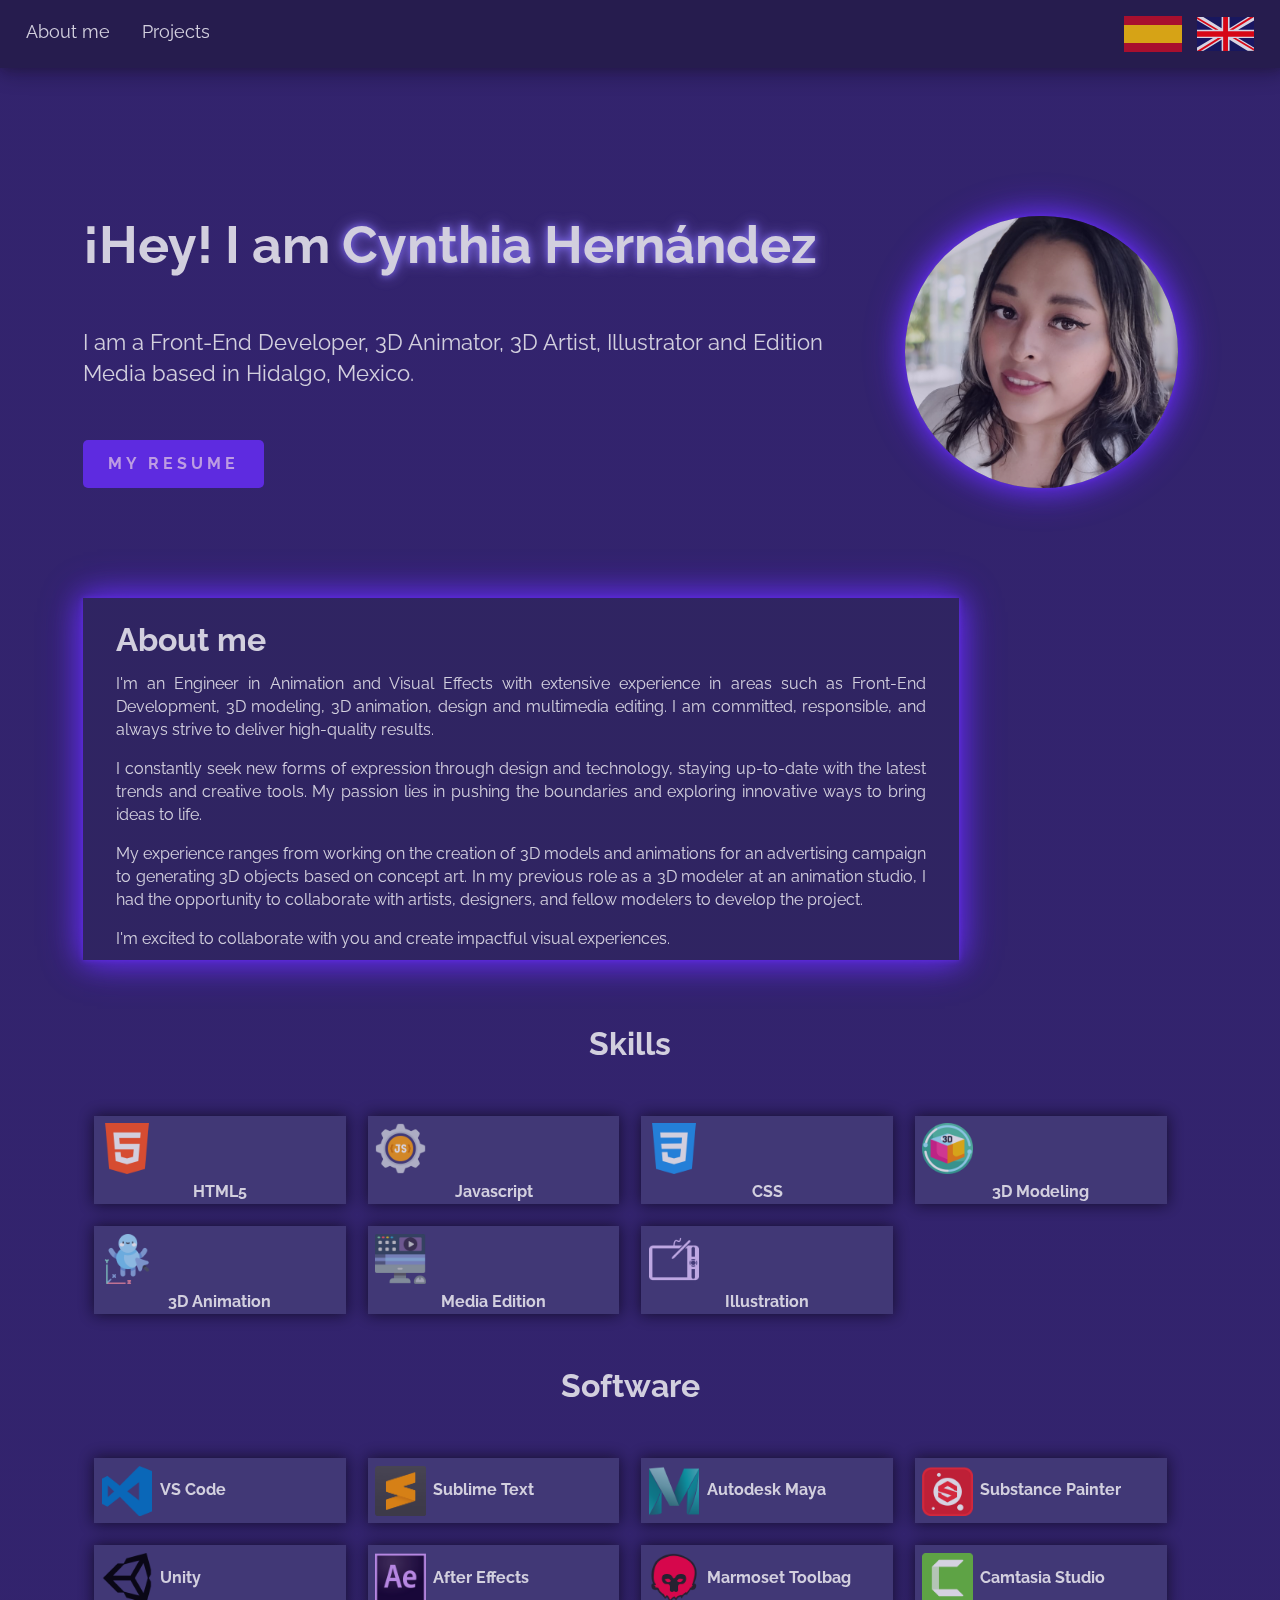
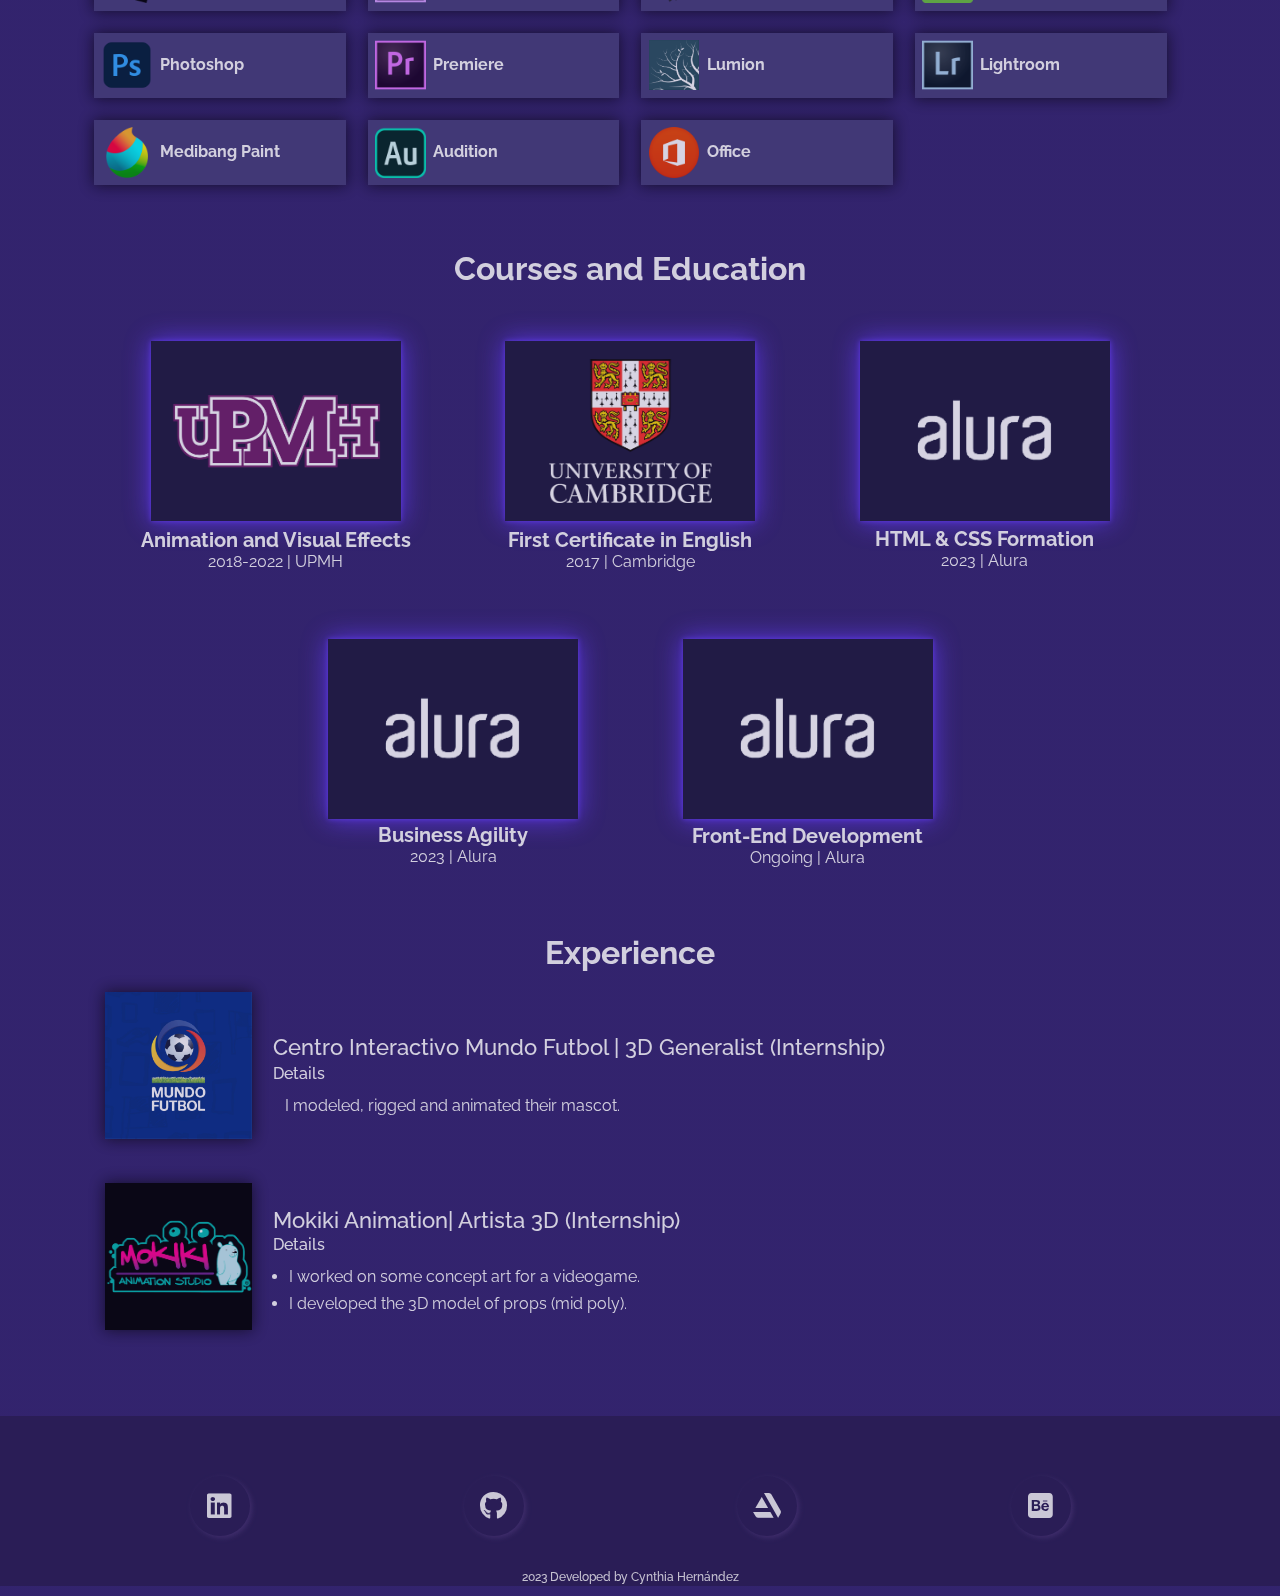
==== commit d11e9a11: "Corrigiendo css V0.3" ====
--- a/index.html
+++ b/index.html
@@ -106,7 +106,7 @@
 
                         <p class="sobre--mi__descripcion" data-section="sobre_mi" data-value="sobre_mi-descripcion-3"> My experience ranges from working on the creation of 3D models and animations for an advertising campaign to generating 3D objects based on concept art. In my previous role as a 3D modeler at an animation studio, I had the opportunity to collaborate with artists, designers, and fellow modelers to develop the project. </p>
 
-                        <p class="sobre--mi__descripcion" data-section="sobre_mi" data-value="sobre_mi-descripcion-4">I'm excited to collaborate with you and create impactful visual experiences. </p> <br> 
+                        <p class="sobre--mi__descripcion" data-section="sobre_mi" data-value="sobre_mi-descripcion-4">I'm excited to collaborate with you and create impactful visual experiences. </p>
                     </p>
                 </div>
             </section>
--- a/assets/css/bases.css
+++ b/assets/css/bases.css
@@ -43,6 +43,11 @@
     padding-top: 3%;
 }
 
+footer{
+    background-color: var(--background-footer);
+    margin-top: 5%;
+}
+
 @media screen and (max-width: 1023px) {
     main{
         padding-right: 0;
@@ -54,8 +59,8 @@
         padding-left: 6.5%;
         padding-top: 3%;
     }
-  }
-   
+}
+
 @media screen and (max-width: 1023px) {
     main{
         padding-right: 0;
--- a/assets/css/flexbox.css
+++ b/assets/css/flexbox.css
@@ -8,27 +8,40 @@
 .menu-nav{
     display: flex; 
 }
- 
+
 .programas__lista, .habilidades__lista{
     display: flex;
     flex-wrap: wrap;
 }
 
-.habilidades__item , .programas__item , .pasatiempos__ite{
+.habilidades__item , .programas__item {
     display: flex;
     margin-left: 0%;
     text-align: left;
+    justify-content: center;
 }
 
+@media screen and (max-width: 1024px) {
+    .habilidades__item, .programas__item{
+    margin-left: 0%;
+    display: flex;
+    justify-content: center;
+    width: 100%;
+    }
+}
 
 @media screen and (max-width: 480px) {
     .habilidades__item, .programas__item{
     margin-left: 0%;
+    display: flex;
+    justify-content: center;
+    width: 100%;
     }
 
     .menu-nav{  
         font-size: 11px;
-        width: 80%;
+        width: 100%;
+        justify-content: center;
     }
 }
 
--- a/assets/css/encabezado/encabezado.css
+++ b/assets/css/encabezado/encabezado.css
@@ -2,8 +2,7 @@
     align-items: center;
     display: flex;
     justify-content: space-between;
-    padding-left: 32px;
-    padding-right: 32px;
+    padding: 1% 2%;
     position: sticky;
     top: 0px;
     background-color: var(--background-header);
@@ -13,8 +12,13 @@
 .encabezado a:focus {
     color: rgb(240, 248, 255);
     text-decoration: none;
-  }
+}
 
+@media screen and (max-width: 1024px) {
+    .encabezado{
+        padding: 1% 2%;
+    }
+}
 
 @media screen and (max-width: 480px) {
     .encabezado{
@@ -24,3 +28,4 @@
     }
 }
 
+
--- a/assets/css/encabezado/flags.css
+++ b/assets/css/encabezado/flags.css
@@ -1,5 +1,5 @@
 .flags{
-    width: 75px;
+    width: 130px;
     display: flex;
     align-items: center;
     justify-content: space-between;
@@ -17,4 +17,25 @@
 
 .flags__img{
     display: block;
-}+}
+
+@media screen and (max-width: 1024px) {
+    
+    .flags{
+        width: 135px;
+    }
+    .flags__item:hover{
+        width: 44%;
+        box-shadow: none;
+    }
+}
+@media screen and (max-width: 480px) {
+    .flags{
+        width: 30%;
+    }
+
+    .flags__item:hover{
+        width: 44%;
+        box-shadow: none;
+    }
+}
--- a/assets/css/mensaje--principal/mensaje--principal.css
+++ b/assets/css/mensaje--principal/mensaje--principal.css
@@ -35,8 +35,8 @@
 
 @media screen and (max-width: 480px) {
     .profile{
-        max-width: 98px;
-        max-height: 98px;
+        max-width: 100%;
+        max-height: 100%;
         justify-content: center;
     }
 
--- a/assets/css/mensaje--principal/mensaje--principal__titulo.css
+++ b/assets/css/mensaje--principal/mensaje--principal__titulo.css
@@ -23,7 +23,7 @@
 
 @media screen and (max-width: 1024px) {
     .mensaje--principal__titulo, .palabras--color{
-        font-size: 22px;
+        font-size: 52px;
     }
 
     .palabras--color:hover{
@@ -32,11 +32,11 @@
 }
 
 @media screen and (max-device-width:480px) {
-    .mensaje--principal__titulo{
-        font-size: 22px;
+    .mensaje--principal__titulo, .palabras--color{
+        font-size: 36px;
     }
 
     .palabras--color:hover{
-        font-size: 22px;
+        font-size: 36px;
     }
 }--- a/assets/css/mensaje--principal/mensaje--principal__descripcion.css
+++ b/assets/css/mensaje--principal/mensaje--principal__descripcion.css
@@ -5,14 +5,14 @@
 
 @media screen and (max-width: 1024px) {
     .mensaje--principal__descripcion{
-        font-size: 16px;
+        font-size: 20px;
         margin-top: 2%;
     }
 }
 
 @media screen and (max-device-width:480px) {
     .mensaje--principal__descripcion{
-        font-size: 14px;
+        font-size: 16px;
         margin-top: 2%;
     }
 }
--- a/assets/css/mensaje--principal/mensaje--principal__contenido.css
+++ b/assets/css/mensaje--principal/mensaje--principal__contenido.css
@@ -3,9 +3,17 @@
     padding-right: 4%;
 }
 
+@media screen and (max-width: 1024px) {
+    .mensaje--principal__contenido{
+        font-size: 24px;
+        padding: 0 4%;
+    }
+}
+
 @media screen and (max-width: 480px) {
     .mensaje--principal__contenido{
-        text-align: center;
+        width: 70%;
+        padding-right: 4%;
     }
 }
 
--- a/assets/css/mensaje--principal/mensaje--principal__boton.css
+++ b/assets/css/mensaje--principal/mensaje--principal__boton.css
@@ -28,6 +28,7 @@
 @media screen and (max-width: 1024px) {
     .boton--cv{
         color: #ffffff;
+        font-size: 20px;
     }
 
     .boton--cv:hover{
@@ -46,7 +47,6 @@
 
     .boton--cv{
         color: #ffffff;
-        font-size: 14px;
         padding: 10px 20px;
     }
 
--- a/assets/css/menu/menu__lista.css
+++ b/assets/css/menu/menu__lista.css
@@ -3,3 +3,11 @@
     margin-top: 3%;
 }
 
+
+@media screen and (max-width: 480px) {
+    .menu__lista {
+        width: 100%;
+        justify-content: center;
+    }
+}
+
--- a/assets/css/menu/menu__link.css
+++ b/assets/css/menu/menu__link.css
@@ -3,7 +3,7 @@
     margin-right: 32px;
     text-decoration: none;
     font-family: var(--raleway);
-    font-size: 16px;
+    font-size: 18px;
     cursor: pointer;
     transition: 0.4s all ease;
 }
@@ -16,11 +16,12 @@
     animation: neon-glow 1s ease-in-out infinite alternate;
 }
 
-@media screen and (max-width: 480px) {
-    .menu__link {
-        font-size: 11px;
+@media screen and (max-width: 1024px) {
+    .menu__link{
+        display: flex;
+        justify-content: center;
+        font-size: 20px;
         width: 100%;
-        display: block;
     }
     
     .menu__link:hover {
@@ -32,7 +33,14 @@
     }
 }
 
-@media screen and (max-width: 1024px) {
+@media screen and (max-width: 480px) {
+    .menu__link {
+        font-size: 18px;
+        width: 100%;
+        display: block;
+        text-align: center;
+    }
+    
     .menu__link:hover {
         color: var(--fuente-general);
         transition: none;
@@ -40,4 +48,4 @@
         text-shadow: none;
         animation: none;
     }
-  }
+}
--- a/assets/css/menu/menu-desplegable.css
+++ b/assets/css/menu/menu-desplegable.css
@@ -11,7 +11,7 @@
     font-size: 14px;
   }
   
- .menu__lista li:hover .menu-desplegable {
+.menu__lista li:hover .menu-desplegable {
     display: block;
   }
   
--- a/assets/css/sobre--mi/sobre--mi.css
+++ b/assets/css/sobre--mi/sobre--mi.css
@@ -16,8 +16,8 @@
       width: 100%;
     }
   }
-   
-  @media screen and (max-width: 1023px) {
+
+  @media screen and (max-width: 1024px) {
     .sobre--mi{
         width: 100%;
       }
@@ -28,4 +28,15 @@
         display: flex;
         margin-bottom: 16px;
       }
-  }+
+      .sobre--mi__contenido{
+        padding: 4% 2%;
+      }
+    }
+      
+  @media screen and (max-width: 480px) {
+    .sobre--mi__contenido{
+      padding: 3%;
+    }
+  }
+      --- a/assets/css/sobre--mi/sobre--mi__titulo.css
+++ b/assets/css/sobre--mi/sobre--mi__titulo.css
@@ -8,12 +8,14 @@
 
 @media screen and (max-width: 1024px) {
     .sobre--mi__titulo{
-        font-size: 22px;
+        font-size: 26px;
+        padding-top: 0;
     }
 }
 
 @media screen and (max-width: 480px) {
     .sobre--mi__titulo{
         font-size: 22px;
+        padding-bottom: 1%;
     }
 }--- a/assets/css/sobre--mi/sobre--mi__descripcion.css
+++ b/assets/css/sobre--mi/sobre--mi__descripcion.css
@@ -11,13 +11,13 @@
 
 @media screen and (max-width: 1024px) {
   .sobre--mi__descripcion{
-    font-size: 14px;
+    font-size: 20px;
   }
 }
- 
+
 @media screen and (max-width: 480px) {
   .boton--cv{
       margin-top: 1%;
-      font-size: 14px;
+      font-size: 16px;
   }
 }--- a/assets/css/habilidades/habilidades.css
+++ b/assets/css/habilidades/habilidades.css
@@ -6,4 +6,11 @@
 .habilidades a:hover{
     color: var(--fuente-brillante);
 
-}+}
+
+@media screen and (max-width: 480px) {
+    .habilidades{
+        margin: 3% 0 3% 3%;
+    }
+}
+
--- a/assets/css/habilidades/habilidades__subtitulo.css
+++ b/assets/css/habilidades/habilidades__subtitulo.css
@@ -6,8 +6,17 @@
     padding-bottom: 4%;
 }
 
+@media screen and (max-width: 1024px) {
+    .habilidades__subtitulo , .programas__subtitulo {
+        font-size: 38px;
+        padding-top: 7%;
+    }
+}
+
 @media screen and (max-width: 480px) {
     .habilidades__subtitulo , .programas__subtitulo {
-        font-size: 22px;
+        font-size: 24px;
+        padding-top: 7%;
     }
-}+}
+
--- a/assets/css/habilidades/habilidades__img.css
+++ b/assets/css/habilidades/habilidades__img.css
@@ -18,6 +18,6 @@
 
 @media screen and (max-width: 1024px) {
     .habilidad__img{
-        width: 16%;
+        width: 18%;
     }
 }--- a/assets/css/habilidades/habilidades__link.css
+++ b/assets/css/habilidades/habilidades__link.css
@@ -14,7 +14,7 @@
 
 @media screen and (max-width: 1024px) {
     .programas__link, .habilidades__link{
-        font-size: 13px;
+        font-size: 20px;
         font-weight: 500;
 
     }
@@ -22,7 +22,7 @@
 
 @media screen and (max-width: 480px) {
     .programas__link, .habilidades__link{
-        font-size: 10px;
+        font-size: 16px;
         font-weight: 500;
     }
 }--- a/assets/css/habilidades/programa/programa__conjunto.css
+++ b/assets/css/habilidades/programa/programa__conjunto.css
@@ -10,11 +10,18 @@
     align-items: center;
 }
 
+@media screen and (max-width: 1024px) {
+    .programa__conjunto {
+        width: 31%;
+        justify-content: center;
+    }
+}
 
 @media screen and (max-width: 480px) {
     .programa__conjunto{
-        width: 31%;
+        width: 46%;
         height: 39%;
         margin: 1%;
+        justify-content: center;
     }
 }--- a/assets/css/habilidades/habilidad/habilidad__conjunto.css
+++ b/assets/css/habilidades/habilidad/habilidad__conjunto.css
@@ -10,11 +10,19 @@
     align-items: center;
 }
 
+@media screen and (max-width: 1024px) {
+    .habilidad__conjunto {
+        width: 31%;
+        justify-content: center;
+    }
+}
+
 @media screen and (max-width: 480px) {
     .habilidad__conjunto{
-        width: 31%;
+        width: 46%;
         height: 39%;
         margin: 1%;
+        justify-content: center;
     }
 }
 
--- a/assets/css/formaciones/formacion.css
+++ b/assets/css/formaciones/formacion.css
@@ -12,8 +12,9 @@
 
 @media screen and (max-width: 1024px) {
     .formacion{
-        margin: 5% 0 0;
+        margin: 5% 2% 0;
     }
+    
 }
 
 @media screen and (max-width: 480px) {
@@ -22,4 +23,8 @@
         inline-size: fit-content;
         width: 100%;
     }
+
+    .formaciones{
+        margin-top: 7%;
+    }
 }--- a/assets/css/formaciones/formacion-imagen.css
+++ b/assets/css/formaciones/formacion-imagen.css
@@ -33,11 +33,10 @@
 
 @media screen and (max-width: 1024px) {
     .formacion__imagen{
-        width: 192px;
-        height: 96px;
+        width: 214px;
+        height: 138px;
         margin-left: 5%;
         background-size: 54%;
-
     }
 }
 
--- a/assets/css/formaciones/formacion-contenido.css
+++ b/assets/css/formaciones/formacion-contenido.css
@@ -4,6 +4,16 @@
     width: 100%;
     justify-content: center;
 }
+
+@media screen and (max-width: 1024px) {
+    .experiencia__contenido {
+        padding: 2%;
+        display: flex;
+        flex-wrap: wrap;
+        font-size: 16px;
+    }
+}
+
 
 @media screen and (max-width: 480px) {
     .formaciones__contenido{
--- a/assets/css/formaciones/formacion-detalle.css
+++ b/assets/css/formaciones/formacion-detalle.css
@@ -5,7 +5,18 @@
 
 @media screen and (max-width: 1024px) {
     .formacion__nombre{
-        font-size: 14px;
+        font-size: 20px;
+        margin-bottom: 3%;
+    }
+
+    .formacion__texto{
+        width: 85%;
+        padding-top: 4%;
+    }
+
+    .formacion__detalle {
+        text-align: center;
+        font-size: 18px;
     }
 }
 
--- a/assets/css/experiencia/experiencia.css
+++ b/assets/css/experiencia/experiencia.css
@@ -32,4 +32,8 @@
         padding: 2%;
         box-shadow: 0 0 14px #0e0a1b;
     }
+
+    .experiencia{
+        margin-top: 7%;
+    }
 }--- a/assets/css/experiencia/experiencia__img.css
+++ b/assets/css/experiencia/experiencia__img.css
@@ -5,6 +5,14 @@
     box-shadow: 0 0 14px #0e0a1b;
 }
 
+@media screen and (max-width: 1024px) {
+    .experiencia__img {
+        width: 20%;
+        height: 14%;
+    }
+}
+
+
 @media screen and (max-width: 480px) {
     .experiencia__img{
         display: none;
--- a/assets/css/experiencia/experiencia__nombre.css
+++ b/assets/css/experiencia/experiencia__nombre.css
@@ -4,13 +4,16 @@
 }
 
 @media screen and (max-width: 1024px) {
-    .experiencia__nombre{
-        font-size: 16px;
+    .experiencia__nombre {
+        font-size: 22px;
+        font-weight: 700;
     }
 }
 
 @media screen and (max-width: 480px) {
     .experiencia__nombre{
         font-size: 16px; 
+        padding-bottom: 2%;
+        font-weight: 700;
     }
 }--- a/assets/css/experiencia/experiencia__texto.css
+++ b/assets/css/experiencia/experiencia__texto.css
@@ -18,10 +18,23 @@
     .experiencia__link, .experiencia__detalle{
         font-size: 14px;
     }
+
+    .experiencia__texto {
+        padding: 2% 2% 0 2%;
+        display: flex;
+        flex-direction: column;
+        font-size: 18px;
+        justify-content: center;
+    }
 }
 
 @media screen and (max-width: 480px) {
     .experiencia-link, .experiencia__detalle{
-        font-size: 14px; 
+        font-size: 20px;
+    }
+
+    .experiencia__texto{
+        width: 100%;
+        padding: 3% 3% 0 3%;
     }
 }--- a/assets/css/rodapie.css
+++ b/assets/css/rodapie.css
@@ -1,13 +1,3 @@
-footer{
-    background-color: var(--background-footer);
-    margin-top: 5%;
-    margin-bottom: -1.6%;
-}
-
-.rodapie{
-    margin-top: -2%;
-}
-
 .rodapie p{
     margin-top: 2%;
     color: #ecebeb;
@@ -59,6 +49,9 @@
 }
 
 @media screen and (max-width: 480px) {
+    .rodapie__redes {
+        padding: 2% 0;
+    }
 
     .rodapie__redes a{
         font-size: 22px;
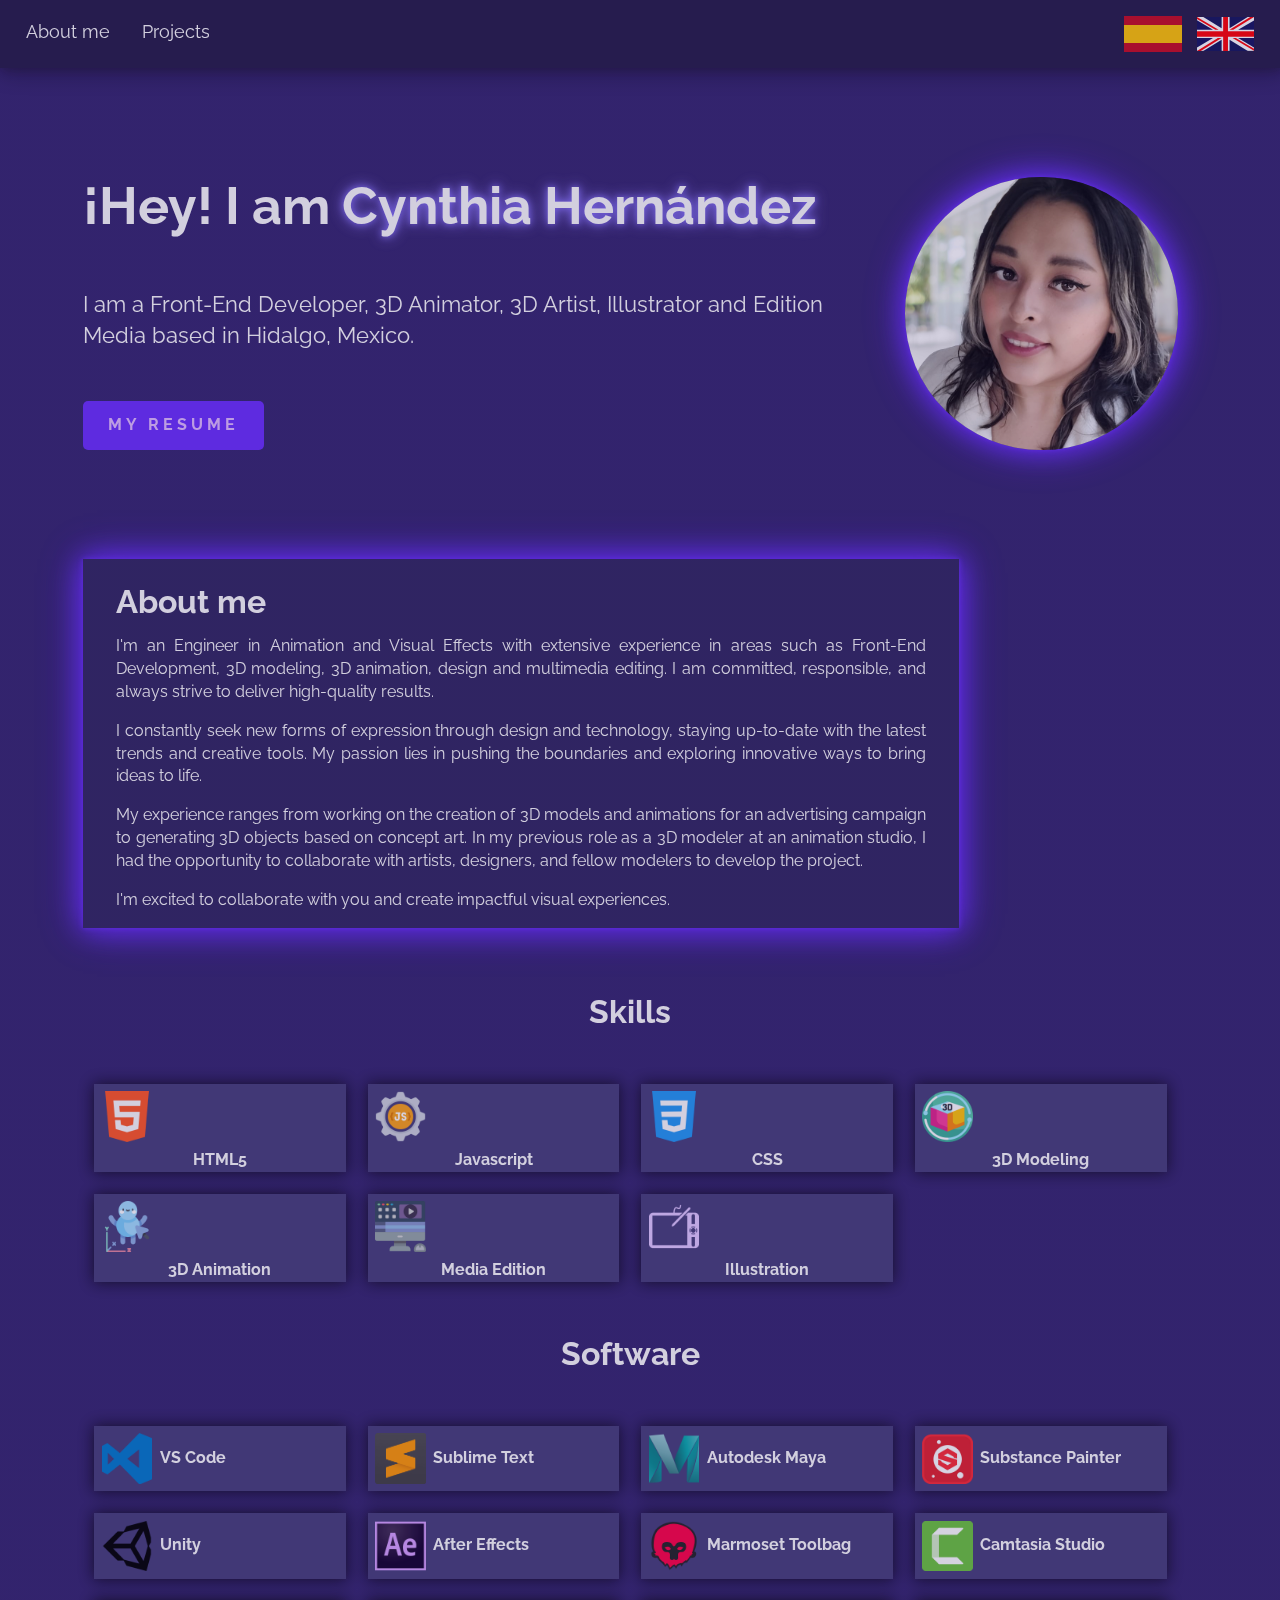
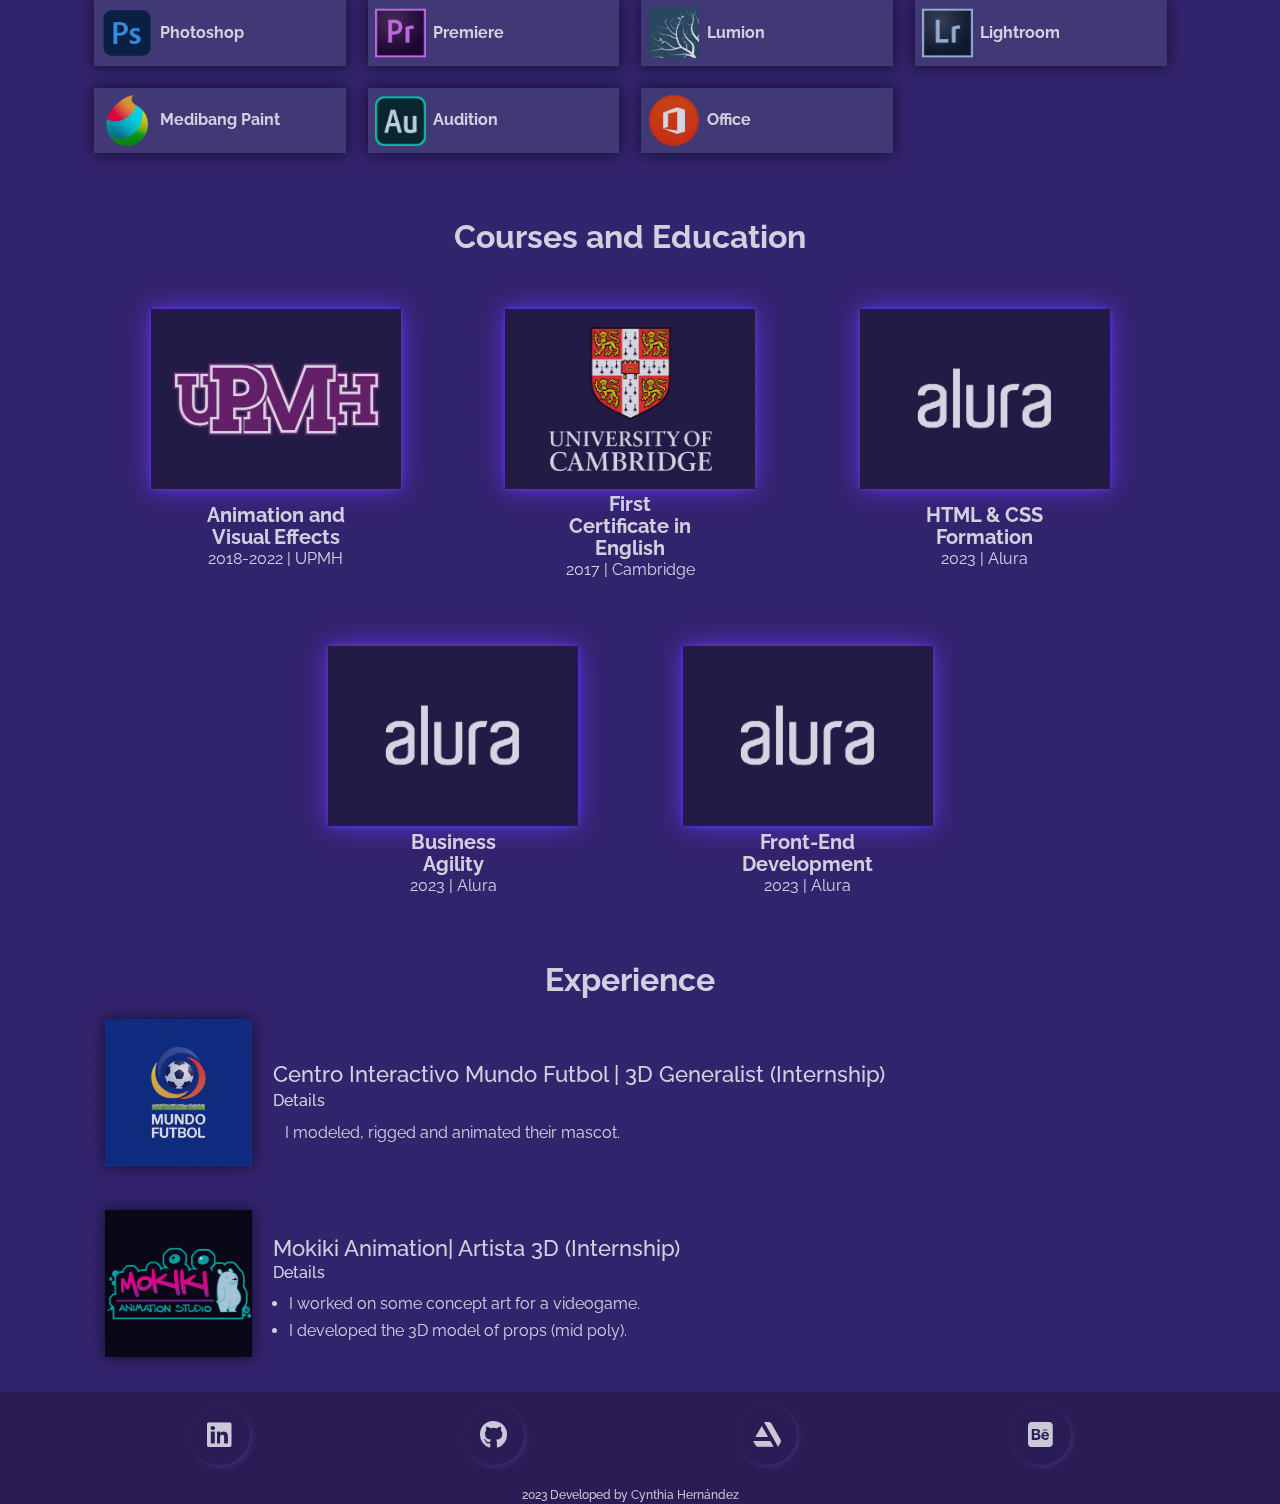
==== commit 9535537c: "Agregando contenido V0.4" ====
--- a/index.html
+++ b/index.html
@@ -48,6 +48,7 @@
         <link rel="stylesheet" href="./assets/css/formaciones/formacion-contenido.css">
         <link rel="stylesheet" href="./assets/css/formaciones/formacion-nombre.css">
         <link rel="stylesheet" href="./assets/css/formaciones/formacion-detalle.css">
+        <link rel="stylesheet" href="./assets/css/formaciones/formacion-texto.css">
         <link rel="stylesheet" href="./assets/css/experiencia/experiencia.css">
         <link rel="stylesheet" href="./assets/css/experiencia/experiencia__img.css">
         <link rel="stylesheet" href="./assets/css/experiencia/experiencia__nombre.css">
@@ -259,7 +260,7 @@
                         <div class="formacion__imagen formacion__imagen--alura"></div>
                         <div class="formacion__texto">
                             <h2 class="formacion__nombre" data-section="formaciones-cursos" data-value="formaciones-cursos_front">Front-End Development</h2>
-                            <p class="formacion__detalle">Ongoing | Alura</p>
+                            <p class="formacion__detalle">2023 | Alura</p>
                         </div>
                         
                     </div>
--- a/assets/css/bases.css
+++ b/assets/css/bases.css
@@ -40,12 +40,12 @@
 main , footer{
     padding-right: 8%;
     padding-left: 6.5%;
-    padding-top: 3%;
 }
 
 footer{
     background-color: var(--background-footer);
-    margin-top: 5%;
+    margin-top: 1%;
+    padding-top: 1%;
 }
 
 @media screen and (max-width: 1023px) {
--- a/assets/css/sobre--mi/sobre--mi__descripcion.css
+++ b/assets/css/sobre--mi/sobre--mi__descripcion.css
@@ -7,6 +7,7 @@
   flex-direction: column;
   margin-top: 2%;
   text-align: justify;
+  margin-bottom: 2%;
 }
 
 @media screen and (max-width: 1024px) {
--- a/assets/css/formaciones/formacion-texto.css
+++ b/assets/css/formaciones/formacion-texto.css
@@ -0,0 +1,3 @@
+.formacion__texto{
+    width: 50%;
+}--- a/assets/css/rodapie.css
+++ b/assets/css/rodapie.css
@@ -1,18 +1,17 @@
 .rodapie p{
-    margin-top: 2%;
+    margin: 2% 0 0 0;
     color: #ecebeb;
     text-align: center;
     position: relative;
     font-size: 12px;
     font-weight: 500;
-    margin-top: 3%;
+
 }
 
 .rodapie__redes{
     width: 100%;
     display: flex;
     justify-content: space-around;
-    margin-top: 2%;
 }
 #linkedin:hover, #artstation:hover, #github:hover, #behance:hover{
     margin: 0.1%;
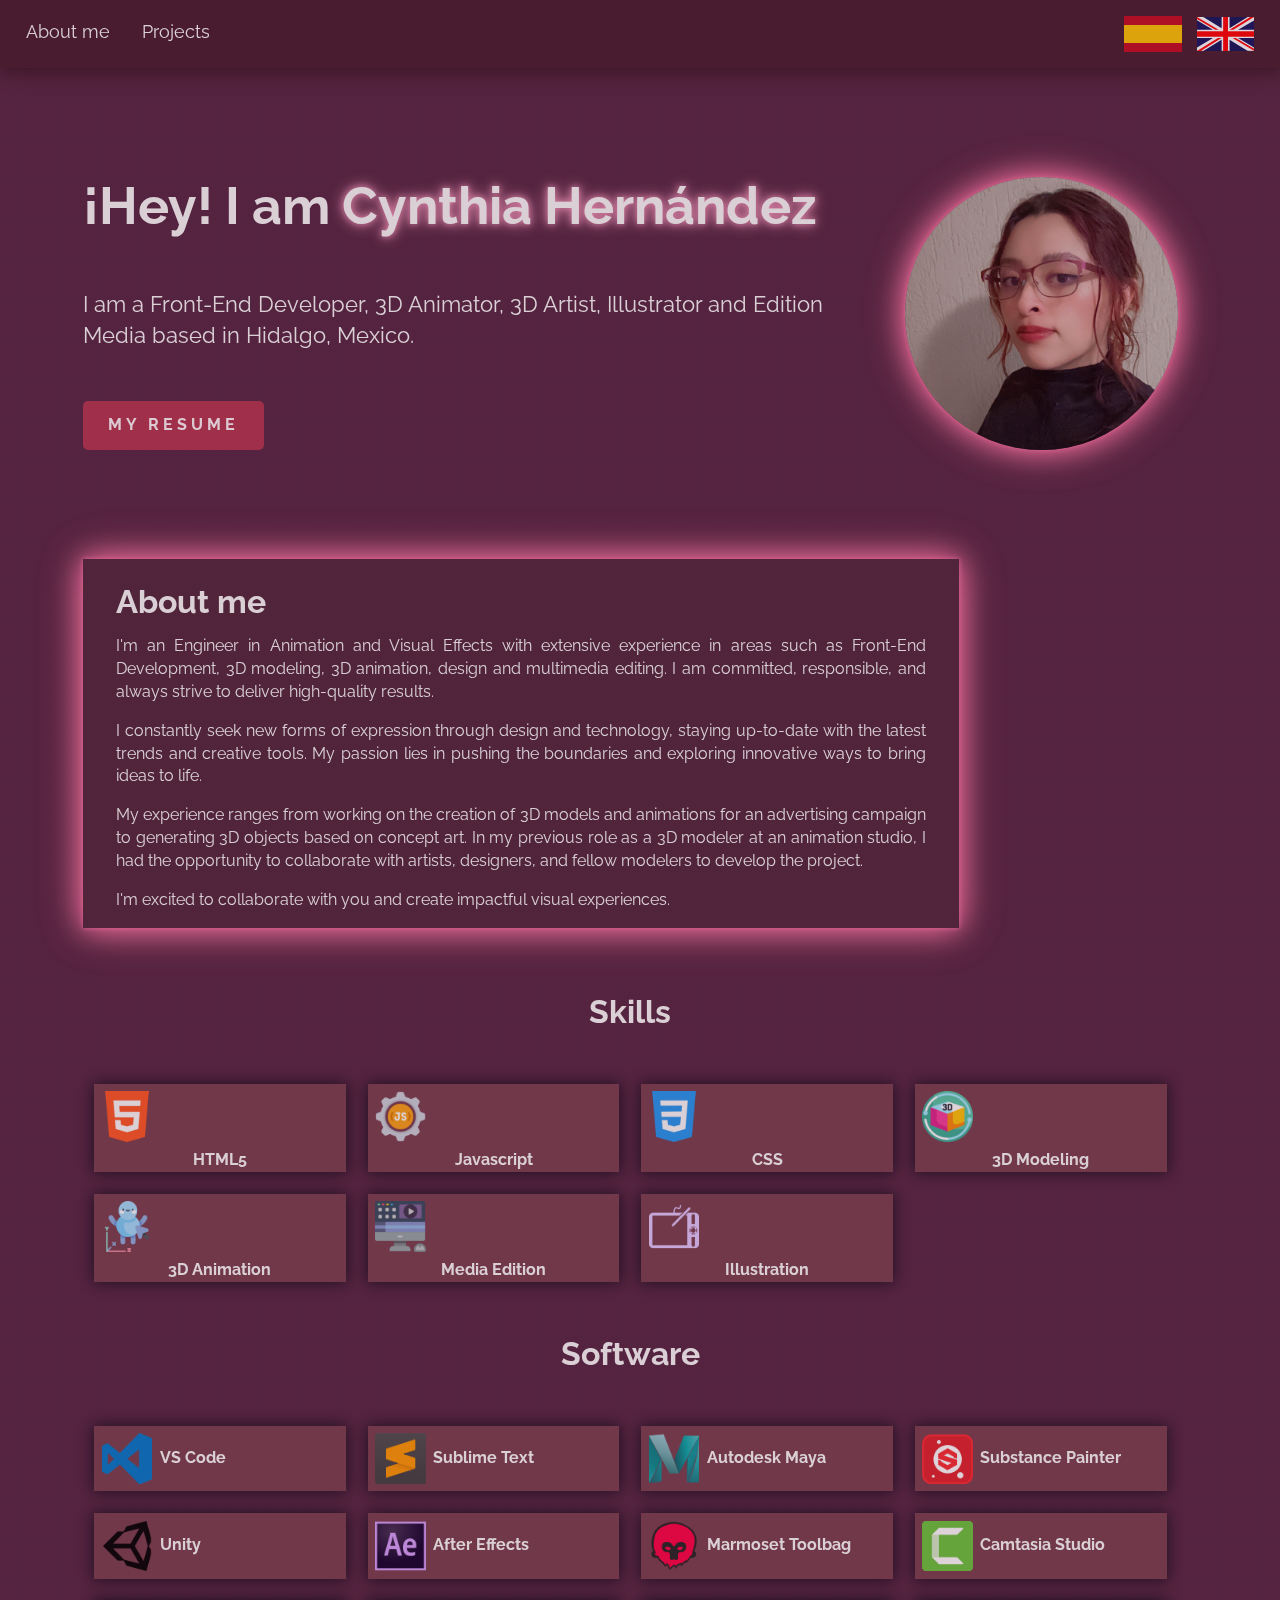
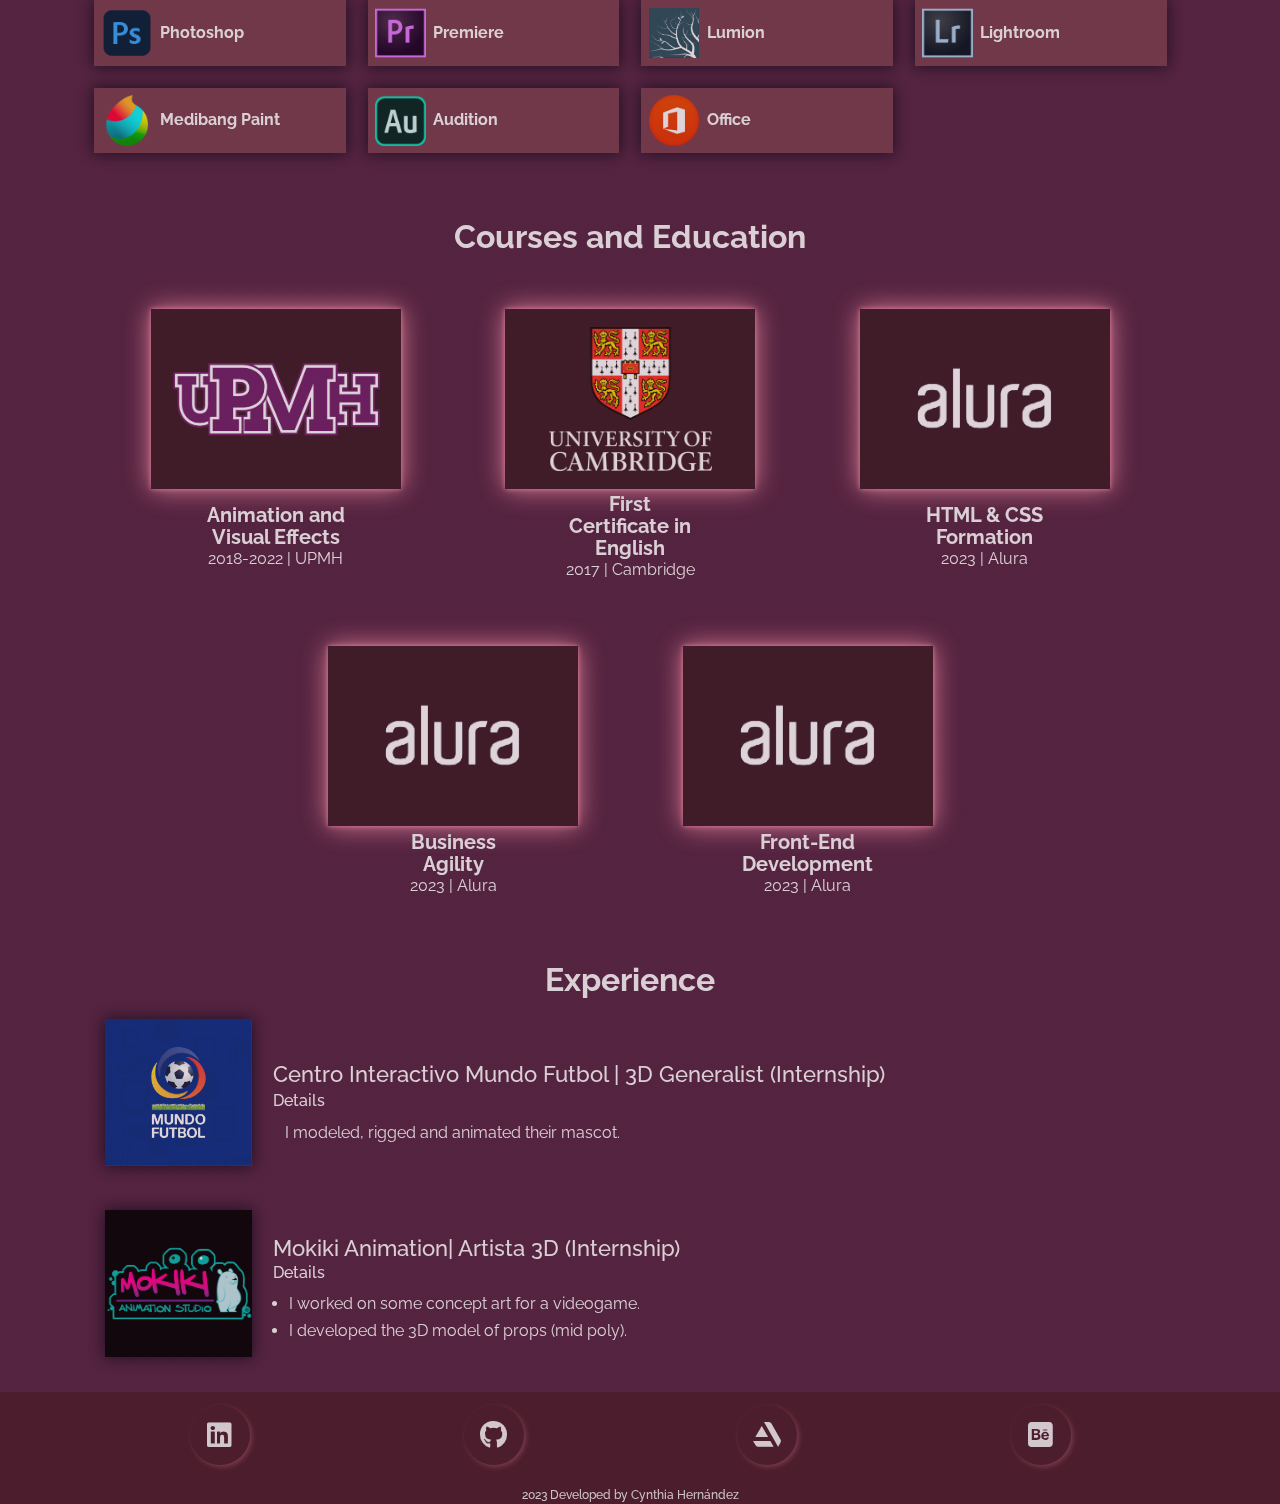
==== commit 47c24c02: "Update 2025" ====
--- a/index.html
+++ b/index.html
@@ -5,7 +5,7 @@
         <meta http-equiv="X-UA-Compatible" content="IE=edge">
         <meta name="viewport" content="width=device-width, initial-scale=1.0">
         <title data-section="title" data-value="about-me">About me</title>
-        <link rel="icon" href="c.ico">
+        <link rel="icon" href="letra-c.ico">
         <link name="viewport" content="width=device-width">
         <link rel="preconnect" href="https://fonts.googleapis.com">
         <link rel="preconnect" href="https://fonts.gstatic.com" crossorigin>
--- a/assets/css/bases.css
+++ b/assets/css/bases.css
@@ -1,14 +1,14 @@
 :root{
     /*--variable: valor;*/
     --background-page: radial-gradient(at top left, #2d2b4a, #453e79);
-    --background-page-dark: #2d2b4a67;
-    --background-form-dark: #1d1b3067;
-    --background-form-darker:#13102a67;
-    --background-boxes: #453e79;
-    --background-footer: #261b48c5;
-    --background-header: #231b46;
+    --background-page-dark: #4a2b3267;
+    --background-form-dark: #301b1f67;
+    --background-form-darker:#2a101667;
+    --background-boxes: #793e4d;
+    --background-footer: #481b21c5;
+    --background-header: #461b2c;
 
-    --fuente-enlace: #e0bbff;
+    --fuente-enlace: #fff3f7;
     --fuente-color: #fbfbfb;
     --fuente-brillante: #ffffff;
 
@@ -30,7 +30,7 @@
     font-family: var(--raleway);
     color: var(--fuente-color);
     font-size: 16px;
-    background-color: #220b63;
+    background-color: #630b0b;
     opacity: 0.8;
     background-image: radial-gradient(#5358bc97 0.5px, #453e7979 0.5px);
     background-size: 10px 10px;
--- a/assets/css/encabezado/encabezado.css
+++ b/assets/css/encabezado/encabezado.css
@@ -6,7 +6,7 @@
     position: sticky;
     top: 0px;
     background-color: var(--background-header);
-    box-shadow: 2px 2px 10px rgba(24, 15, 39, 0.5) , 2px 2px 25px rgba(24, 15, 39, 0.5);
+    box-shadow: 2px 2px 10px rgba(39, 15, 20, 0.5) , 2px 2px 25px rgba(39, 15, 20, 0.5);
 }
 
 .encabezado a:focus {
--- a/assets/css/encabezado/flags.css
+++ b/assets/css/encabezado/flags.css
@@ -12,7 +12,7 @@
 
 .flags__item:hover{
     width: 48%;
-    box-shadow: 0 0 5px #692efd, 0 0 25px #692efd, 0 0 50px #692efd;
+    box-shadow: 0 0 5px #ff506d, 0 0 15px #ff506d;
 }
 
 .flags__img{
--- a/assets/css/mensaje--principal/mensaje--principal.css
+++ b/assets/css/mensaje--principal/mensaje--principal.css
@@ -16,7 +16,7 @@
     max-height: 368px;
     flex-shrink: 0;
     border-radius: 50%;
-    box-shadow: 0 0 5px #692efd, 0 0 25px #692efd, 0 0 40px #692efd;
+    box-shadow: 0 0 5px #ff70a5, 0 0 25px #ff72a0, 0 0 40px #ff7ea8;
 }
 
 
--- a/assets/css/mensaje--principal/mensaje--principal__titulo.css
+++ b/assets/css/mensaje--principal/mensaje--principal__titulo.css
@@ -8,7 +8,7 @@
 .palabras--color{
     color: var(--fuente-color);
     transition: 0.4s all ease;
-    text-shadow: 0 0 7px rgb(134, 112, 255), 0 0 15px rgb(149, 130, 255);
+    text-shadow: 0 0 7px rgb(255 155 192), 0 0 15px rgb(255 164 198);
     animation: neon-glow 1s ease-in-out infinite alternate;
     display: inline;
     font-size: 52px;
--- a/assets/css/mensaje--principal/mensaje--principal__boton.css
+++ b/assets/css/mensaje--principal/mensaje--principal__boton.css
@@ -1,5 +1,5 @@
 .boton--cv{
-    background: #692efd;
+    background: #b3334e;
     padding: 15px 25px;
     position: static;
     display: inline-block;
@@ -20,8 +20,8 @@
 
 .boton--cv:hover{
     color: #ffffff;
-    box-shadow: 0 0 5px #692efd, 0 0 25px #692efd, 0 0 50px #692efd;
-    text-shadow: 0 0 7px rgb(134, 112, 255);
+    box-shadow: 0 0 5px #ff7db3, 0 0 20px #ff7db3, 0 0 40px #ff7db3;
+    text-shadow: 0 0 7px rgb(255, 112, 155);
 }
 
 
--- a/assets/css/menu/menu__link.css
+++ b/assets/css/menu/menu__link.css
@@ -12,7 +12,7 @@
     color: var(--fuente-brillante);
     transition: 0.4s all ease;
     text-decoration: underline;
-    text-shadow: 0 0 5px hsl(253, 100%, 62%) , 0 0 25px hsl(253, 100%, 62%);
+    text-shadow: 0 0 5px hsl(352, 100%, 70%) , 0 0 25px hsl(352, 100%, 70%);
     animation: neon-glow 1s ease-in-out infinite alternate;
 }
 
--- a/assets/css/sobre--mi/sobre--mi.css
+++ b/assets/css/sobre--mi/sobre--mi.css
@@ -8,7 +8,7 @@
     background: var(--background-page-dark);
     padding-left: 3%;
     padding-right: 3%;
-    box-shadow: 0 0 5px #692efd, 0 0 25px #692efd, 0 0 40px #692efd;
+    box-shadow: 0 0 5px #ff70a5, 0 0 25px #ff72a0, 0 0 40px #ff7ea8;
 }
 
 @media screen and (max-width: 1024px) {
--- a/assets/css/formaciones/formacion-imagen.css
+++ b/assets/css/formaciones/formacion-imagen.css
@@ -1,9 +1,9 @@
 .formacion__imagen{
     height: 180px;
     width: 250px;
-    background: #1d193b;
+    background: #3b1923;
     margin: 0 auto;
-    box-shadow: 0 0 5px hsl(253, 100%, 62%) , 0 0 25px hsl(253, 100%, 62%); 
+    box-shadow: 0 0 5px hsl(345, 100%, 79%) , 0 0 25px hsl(345, 100%, 79%); 
 }
 
 .formacion__imagen--cambridge{
--- a/assets/css/rodapie.css
+++ b/assets/css/rodapie.css
@@ -17,7 +17,7 @@
     margin: 0.1%;
     width: 61px;
     padding: .1%;
-    box-shadow: 2px 2px 5px rgba(123, 75, 201, 0.5);
+    box-shadow: 2px 2px 5px rgba(255, 178, 191, 0.5);
 }
 
 .rodapie__redes a{
@@ -29,7 +29,7 @@
     text-align: center;
     color: #f1f1f1;
     border-radius: 50%;
-    box-shadow: 2px 2px 5px rgba(94, 68, 134, 0.5);
+    box-shadow: 2px 2px 5px rgba(185, 101, 125, 0.5); 
     transition: all .4s ease-in-out;
 }
 
